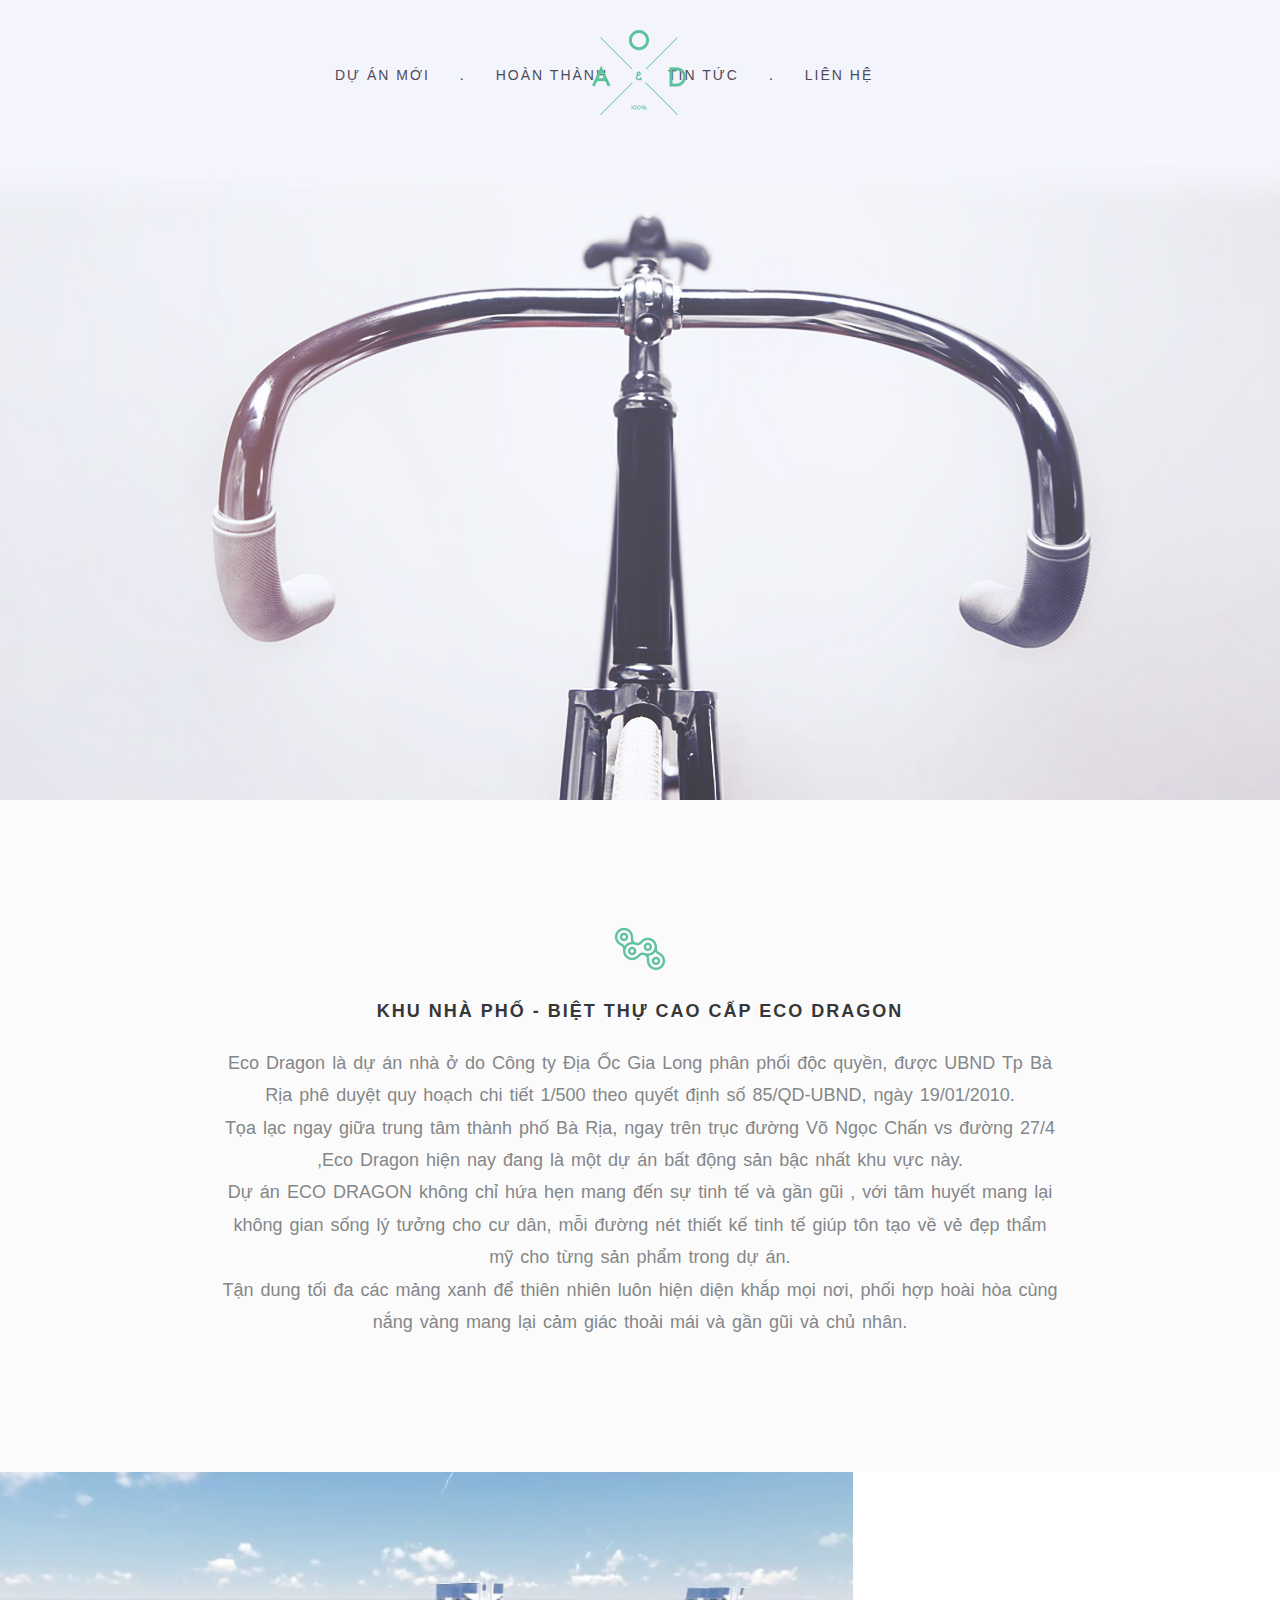
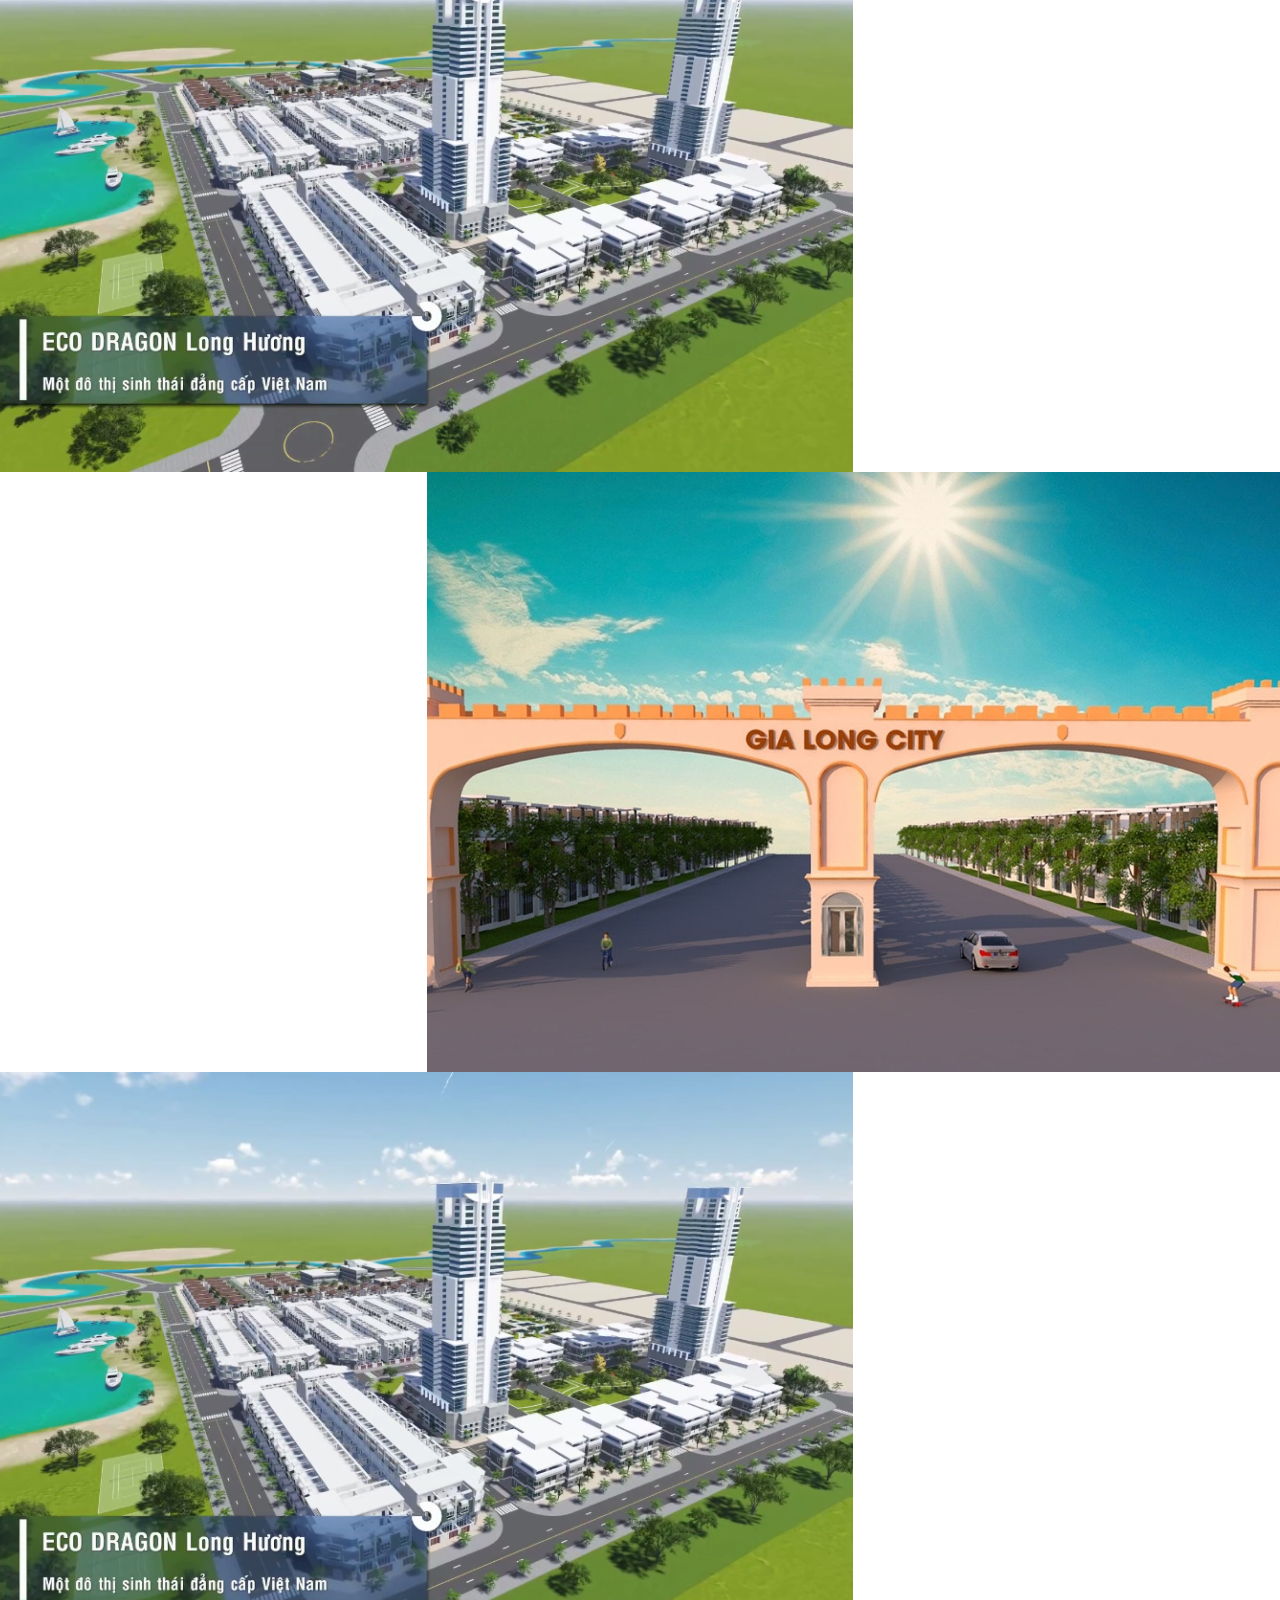
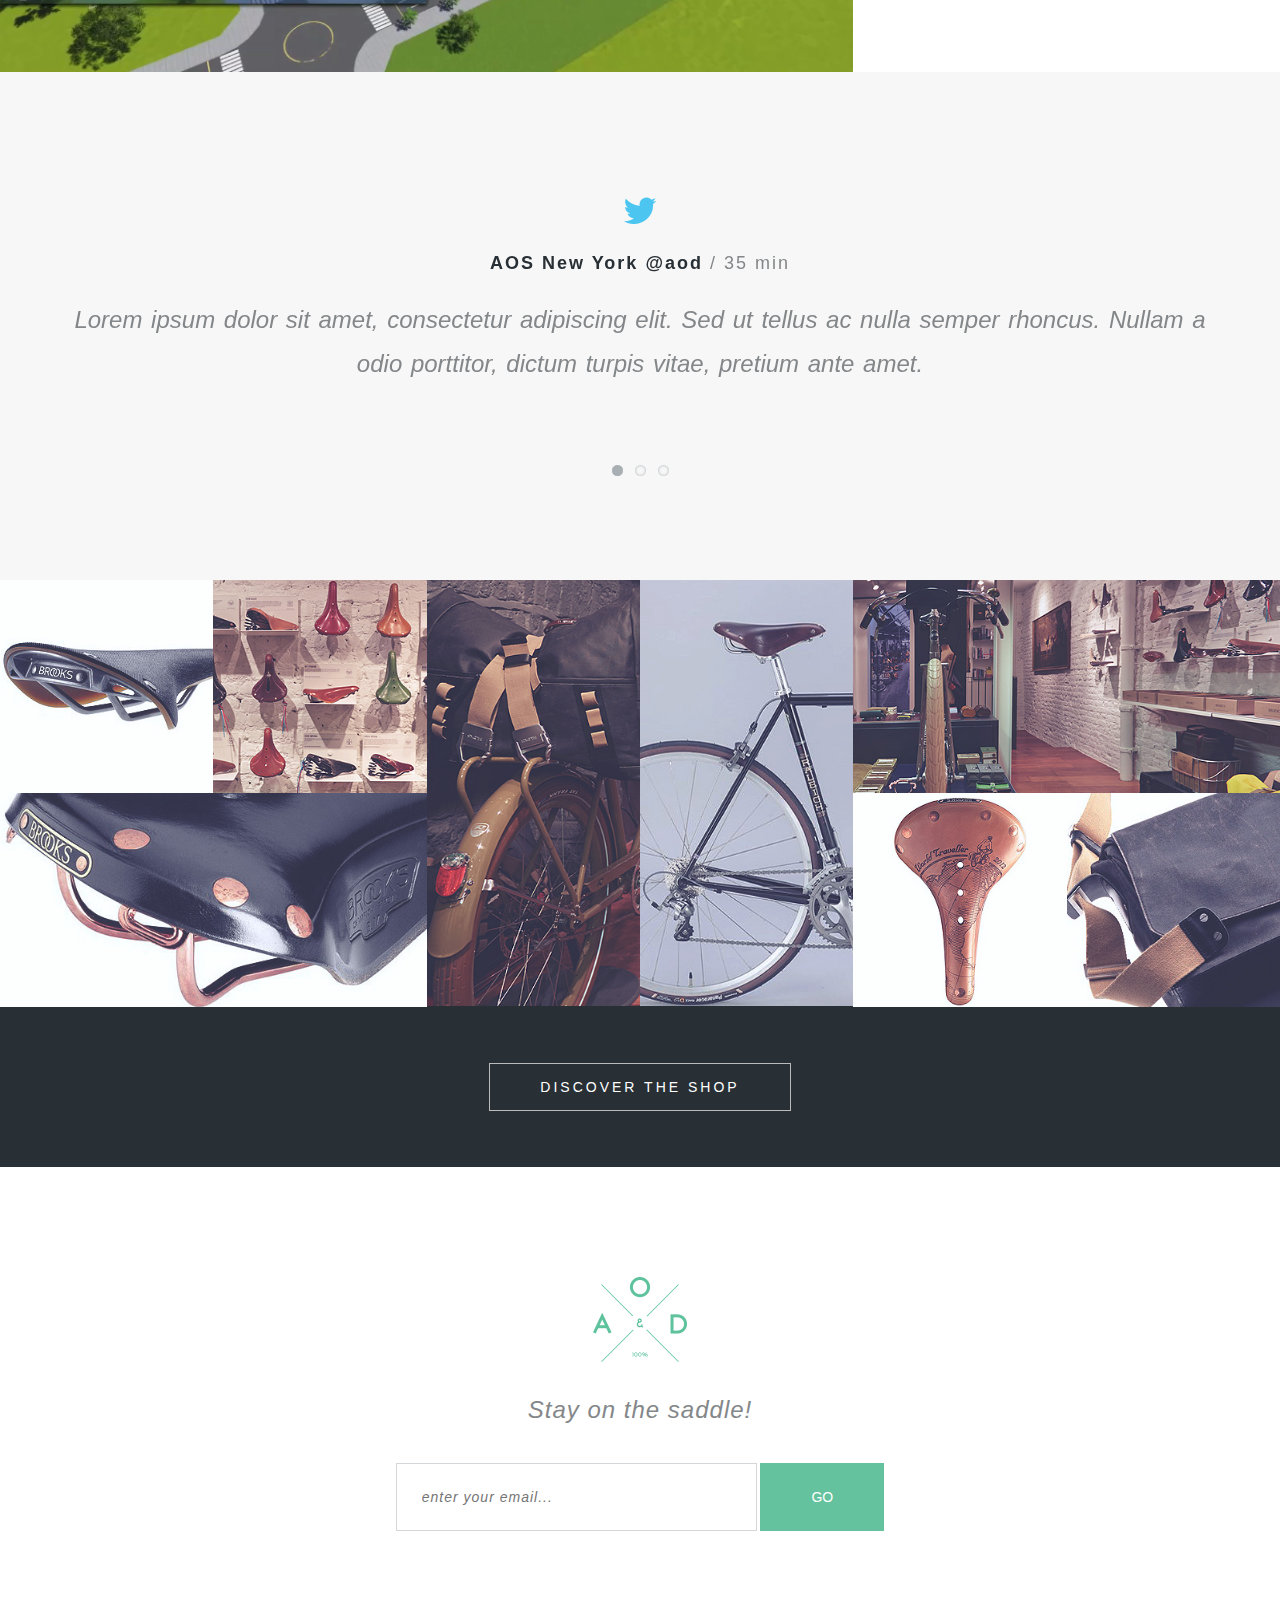
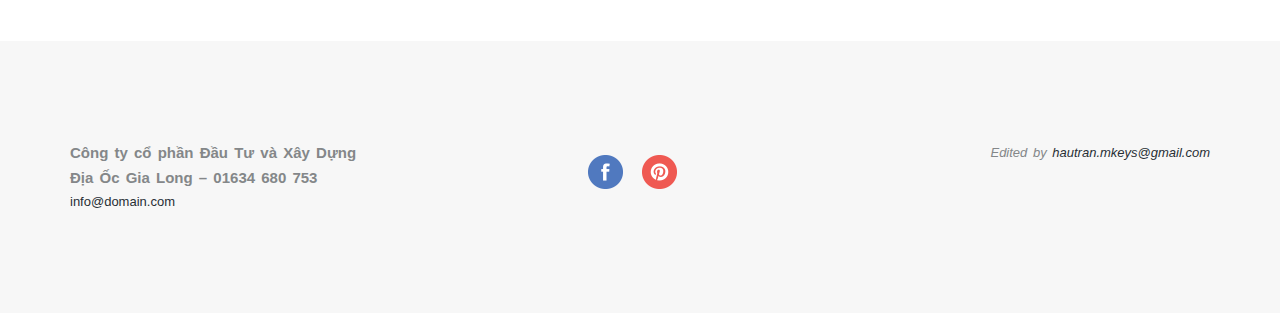
==== datnendep/index.html @ 5b23aa03 "setup proj" ====
<!DOCTYPE html>
<html lang="en">
	<head>
		<meta charset="utf-8">
		<meta http-equiv="X-UA-Compatible" content="IE=edge">
		<meta name="viewport" content="width=device-width, initial-scale=1">
		<title>Yebo HTML5 CSS3 Template</title>
		<!-- Bootstrap -->
		<link href="css/bootstrap.min.css" rel="stylesheet">
		<link href="css/styles.css?v=1.2" rel="stylesheet">
		<link href="css/queries.css?v=1.2" rel="stylesheet">
		<link rel="stylesheet" href="css/flexslider.css?v=1.2" type="text/css">
		<link rel="stylesheet" href="css/animate.css" type="text/css">
		<link href="http://netdna.bootstrapcdn.com/font-awesome/4.0.3/css/font-awesome.css" rel="stylesheet">
		<!-- HTML5 Shim and Respond.js IE8 support of HTML5 elements and media queries -->
		<!-- WARNING: Respond.js doesn't work if you view the page via file:// -->
		<!--[if lt IE 9]>
		<script src="https://oss.maxcdn.com/libs/html5shiv/3.7.0/html5shiv.js"></script>
		<script src="https://oss.maxcdn.com/libs/respond.js/1.4.2/respond.min.js"></script>
		<![endif]-->
	</head>
	<body>
		<header>
			<div class="container">
				<div class="row">
					<div class="responsive-logo"></div>
					<div class="pullcontainer">
						<a href="#" id="pull"><i class="fa fa-bars fa-2x"></i></a>
					</div>
				</div>
				<div class="row">
					<div class="col-md-8 col-md-offset-2">
						<nav>
							<div class="logo-holder"></div>
							<ul class="clearfix">
								<li><a href="#about">Dự án mới</a></li>
								<li class="dot">.</li>
								<li><a href="#work">Hoàn thành</a></li>
								<li><a href="#city">Tin tức</a></li>
								<li class="dot">.</li>
								<li><a href="#contact">Liên hệ</a></li>
							</ul>
						</nav>
					</div>
				</div>
			</div>
			<div class="hero"></div>
		</header>
		<div class="container-fluid intro" id="about">
			<div class="row">
				<div class="col-md-8 col-md-offset-2">
					<h1 class="chain">Khu Nhà phố - Biệt thự cao cấp Eco Dragon</h1>
					<p class="text-intro">Eco Dragon là dự án nhà ở do Công ty Địa Ốc Gia Long phân phối độc quyền, được UBND Tp Bà Rịa phê duyệt quy hoạch chi tiết 1/500 theo quyết định số 85/QD-UBND, ngày 19/01/2010. <br> Tọa lạc ngay giữa trung tâm thành phố Bà Rịa, ngay trên trục đường Võ Ngọc Chấn vs đường 27/4 ,Eco Dragon hiện nay đang là một dự án  bất động sản bậc nhất khu vực này. <br> Dự án ECO DRAGON không chỉ hứa hẹn mang đến sự tinh tế và gần gũi , với tâm huyết mang lại không gian sống lý tưởng cho cư dân, mỗi đường nét thiết kế tinh tế giúp tôn tạo về vẻ đẹp thẩm mỹ cho từng sản phẩm trong dự án. <br> Tận dung tối đa các mảng xanh để thiên nhiên luôn hiện diện khắp mọi nơi, phối hợp hoài hòa cùng nắng vàng mang lại cảm giác thoải mái và gần gũi và chủ nhân.</p>
				</div>
			</div>
		</div>
		<div class="container-fluid">
			<div class="row">
				<div class="col-md-8 section-1 nopadding" id="work">
					<div class="logo-1 wp1"></div>
				</div>
				<div class="col-md-4 section-text nopadding">
					<div class="wp4">
						<h2 class="frame">Eco Dragon - Long Hương</h2>
						<p>Eco Dragon – khu đô thị sinh thái đẳng cấp, một tổng thể công trình kiến trúc hiện đại với diện tích 10,2 ha được quy hoạch đồng bộ, gồm :</p>
						<p>- 02 cao ốc 18 đến 24 tầng</p>
						<p>- 04 bloc chung cư 5 tầng</p>
						<p>- 204 căn nhà phố liên kề , 78 căn biệt thự sân vườn.</p>
						<div class="thin-sep"></div>
					</div>
					<!--<div class="small-featured-img seat-red">-->
						<!--<div class="arrow"></div>-->
					<!--</div>-->
				</div>
			</div>
			<div class="row">
				<div class="col-md-4 section-text nopadding">
					<div class="wp5">
						<h2 class="mech">DỰ ÁN GIA LONG CITY - LONG AN</h2>
						<p>Công ty Địa Ốc Gia Long Corp làm chủ đầu tư , quy hoạch xây dựng theo tiêu chuẩn của Nhật Bản sẽ mang đến những trải nghiệm tuyệt vời về một khu đô thị TM DV – Sinh thái – Nghỉ dưỡng tiêu chuẩn 5 Sao.</p>
							<p>-Chủ đầu tư: Địa Ốc Gia Long</p>
							<p>-Quy mô: 42 ha gồm 3000 nền liền kế phố & đất nền xây tự do</p>
							<p>-Dân số: Dự kiến 15.000 – 20.000 dân</p>
							<p>-Diện tích nền: 4x15m, 4x17m, 5x17m, 5x20m,..</p>
						<div class="thin-sep"></div>
					</div>
					<!--<div class="small-featured-img seat-black">-->
						<!--<div class="arrow"></div>-->
					<!--</div>-->
				</div>
				<div class="col-md-8 section-2 nopadding">
					<div class="logo-2 wp2"></div>
				</div>
			</div>
		</div>
		<div class="container-fluid">
			<div class="row">
				<div class="col-md-8 section-1 nopadding" id="city">
					<div class="logo-1 wp1"></div>
				</div>
				<div class="col-md-4 section-text nopadding">
					<div class="wp4">
						<h2 class="frame">Eco Dragon - Long Hương</h2>
						<p>Eco Dragon – khu đô thị sinh thái đẳng cấp, một tổng thể công trình kiến trúc hiện đại với diện tích 10,2 ha được quy hoạch đồng bộ, gồm :</p>
						<p>- 02 cao ốc 18 đến 24 tầng</p>
						<p>- 04 bloc chung cư 5 tầng</p>
						<p>- 204 căn nhà phố liên kề , 78 căn biệt thự sân vườn.</p>
						<div class="thin-sep"></div>
					</div>
					<!--<div class="small-featured-img seat-red">-->
					<!--<div class="arrow"></div>-->
					<!--</div>-->
				</div>
			</div>
		</div>
		<!--<div class="container-fluid">-->
			<!--<div class="row">-->
				<!--<div class="col-md-4 section-3">-->
					<!--<div class="logo-3 wp3"></div>-->
				<!--</div>-->
				<!--<div class="col-md-4 section-text nopadding">-->
					<!--<div class="wp6">-->
						<!--<h2 class="front-frame">Retrò Bike - M. Hulot</h2>-->
						<!--<p>Lorem Ipsum is simply dummy text of the printing and typesetting industry. Lorem Ipsum has been the industry's standard dummy text ever since the 1500s, when an unknown printer took a galley of type and scrambled it to make a type specimen book. It has survived.</p>-->
						<!--<div class="thin-sep"></div>-->
					<!--</div>-->
					<!--<div class="small-featured-img frame-red">-->
						<!--<div class="arrow"></div>-->
					<!--</div>-->
				<!--</div>-->
				<!--<div class="col-md-4 section-4"></div>-->
			<!--</div>-->
		<!--</div>-->
		<section class="flex-container">
			<div class="container">
				<div class="row">
					<div class="col-md-12">
						<div class="flexslider">
							<ul class="slides">
								<li>
									<div class="flex-twitter-icon"></div>
									<h2 class="twitter-post-username">
									<a href="#">AOS New York @aod</a> <span>/ 35 min</span>
									</h2>
									<p class="twitter-post">Lorem ipsum dolor sit amet, consectetur adipiscing elit. Sed ut tellus ac nulla semper rhoncus. Nullam a odio porttitor, dictum turpis vitae, pretium ante amet.</p>
								</li>
								<li>
									<div class="flex-twitter-icon"></div>
									<h2 class="twitter-post-username">
									<a href="#">AOS New York @aod</a> <span>/ 35 min</span>
									</h2>
									<p class="twitter-post">Lorem ipsum dolor sit amet, consectetur adipiscing elit. Sed ut tellus ac nulla semper rhoncus. </p>
								</li>
								<li>
									<div class="flex-twitter-icon"></div>
									<h2 class="twitter-post-username">
									<a href="#">AOS New York @aod</a> <span>/ 35 min</span>
									</h2>
									<p class="twitter-post">Lorem ipsum dolor sit amet, consectetur adipiscing elit. Sed ut tellus ac nulla semper rhoncus. Nullam a odio porttitor.</p>
								</li>
							</ul>
						</div>
					</div>
				</div>
			</div>
		</section>
		<div class="container-fluid" id="shop">
			<div class="row">
				<div id="effect" class="effects clearfix">
					<div class="col-md-4 left nopadding">
						<div class="left-box-1">
							<div class="img">
								<img src="img/l1.jpg" alt="Leather Seats">
								<div class="overlay">
									<a href="http://google.com/" class="expand">leather seats</a>
									<a class="close-overlay hidden">x</a>
								</div>
							</div>
						</div>
						<div class="left-box-2 box">
							<div class="img">
								<img src="img/l2.jpg" alt="Custom Seats">
								<div class="overlay">
									<a href="#" class="expand">custom seats</a>
									<a class="close-overlay hidden">x</a>
								</div>
							</div>
						</div>
						<div class="clearfix"></div>
						<div class="left-box-btm box">
							<div class="img">
								<img src="img/l3.jpg" alt="Limited Edition">
								<div class="overlay">
									<a href="#" class="expand">limited edition</a>
									<a class="close-overlay hidden">x</a>
								</div>
							</div>
						</div>
					</div>
					<div class="col-md-4 mid nopadding">
						<div class="mid-box-1 box">
							<div class="img">
								<img src="img/l4.jpg" alt="Shop Bags">
								<div class="overlay">
									<a href="#" class="expand">shop bags</a>
									<a class="close-overlay hidden">x</a>
								</div>
							</div>
						</div>
						<div class="mid-box-2 box">
							<div class="img">
								<img src="img/l5.jpg" alt="Shop Bikes">
								<div class="overlay">
									<a href="#" class="expand">shop bikes</a>
									<a class="close-overlay hidden">x</a>
								</div>
							</div>
						</div>
						<div class="clearfix"></div>
					</div>
					<div class="col-md-4 right nopadding">
						<div class="right-box-1 box">
							<div class="img">
								<img src="img/l6.jpg" alt="Shop Now">
								<div class="overlay">
									<a href="#" class="expand">shop now</a>
									<a class="close-overlay hidden">x</a>
								</div>
							</div>
						</div>
						<div class="right-box-2 box">
							<div class="img">
								<img src="img/l7.jpg" alt="Shop Seats">
								<div class="overlay">
									<a href="#" class="expand">shop seats</a>
									<a class="close-overlay hidden">x</a>
								</div>
							</div>
						</div>
						<div class="right-box-3 box">
							<div class="img">
								<img src="img/l8.jpg" alt="Shop Accessories">
								<div class="overlay">
									<a href="#" class="expand">shop accessories</a>
									<a class="close-overlay hidden">x</a>
								</div>
							</div>
						</div>
					</div>
				</div>
			</div>
		</div>
		<section class="discover">
			<div class="container-fluid">
				<div class="row">
					<div class="col-md-4 col-md-offset-4">
						<a href="#" class="shop-btn">Discover The Shop</a>
					</div>
				</div>
			</div>
		</section>
		<section class="sign_up">
			<div class="container">
				<div class="row">
					<div class="col-md-6 col-md-offset-3 sign-up">
						<h2 class="logo-header">Stay on the saddle!</h2>
						<form name="signup-form">
							<input class="signup-input" type="email" name="email_address" value="" placeholder="enter your email..." title="Please enter a valid email address." required>
							<button type="submit" class="submit-btn">GO</button>
						</form>
					</div>
				</div>
			</div>
		</section>
		<footer id="contact">
			<div class="container">
				<div class="row">
					<div class="col-md-4 footer-leftcol">
						<p><span class="bold-16p">Công ty cổ phần Đầu Tư và Xây Dựng<br> Địa Ốc Gia Long – 01634 680 753</span>
							<!--93 Cách Mạng Tháng Tám, Phường Long Hương, tỉnh BR-VT.<br>-->
						<br><a href="#">info@domain.com</a>
						</p>
					</div>
					<div class="col-md-4 footer-midcol">
						<ul>
							<!--<li><a href="#" class="twitter-icon">Twitter</a></li>-->
							<li><a href="#" class="facebook-icon">Facebook</a></li>
							<li><a href="#" class="pintrest-icon">Skype</a></li>
							<!--<li><a href="#" class="pintrest-icon">Pintrest</a></li>-->
						</ul>
						<div class="clearfix"></div>
					</div>
					<div class="col-md-4 footer-rightcol">
						<!--<p>Designed by <a href="#"><img src="img/yebo-icon.png" alt="Yebo Logo"></a></p>-->
						<p class="nopadding">Edited by <a href="mailto:hautran.mkeys@gmail.com?Subject=Hello">hautran.mkeys@gmail.com</a></p>
					</div>
				</div>
			</div>
		</footer>
		<!-- jQuery (necessary for Bootstrap's JavaScript plugins)-->
		<script src="https://ajax.googleapis.com/ajax/libs/jquery/1.11.0/jquery.min.js"></script>
		<!-- Include all compiled plugins (below), or include individual files as needed -->
		<script src="js/bootstrap.min.js"></script>
		<script src="js/jquery.flexslider.js"></script>
		<script src="js/scripts.js"></script>
		<script src="js/modernizr.js"></script>
		<script src="js/waypoints.min.js"></script>
	</body>
</html>
---- datnendep/css/styles.css ----
/* ! normalize.css v1.0.0 | MIT License | git.io/normalize */
 
/* ==========================================================================
HTML5 display definitions
========================================================================== */
 
/* * Corrects `block` display not defined in IE 6/7/8/9 and Firefox 3. */
 
article, aside, details, figcaption, figure, footer, header, hgroup, nav, section, summary { display: block; }
/* * Corrects `inline-block` display not defined in IE 6/7/8/9 and Firefox 3. */
audio, canvas, video { display: inline-block; *display: inline; *zoom: 1; }
/* * Prevents modern browsers from displaying `audio` without controls.
* Remove excess height in iOS 5 devices. */
audio:not([controls]) { display: none; height: 0; }
/* * Addresses styling for `hidden` attribute not present in IE 7/8/9, Firefox 3, * and Safari 4.
* Known issue:no IE 6 support. */
[hidden] { display: none; }
/* ==========================================================================
Base
========================================================================== */
/* * 1. Corrects text resizing oddly in IE 6/7 when body `font-size` is set using
*    `em` units.
* 2. Prevents iOS text size adjust after orientation change, without disabling
*    user zoom. */
 
html { font-size: 100%; /* 1 */
	-webkit-text-size-adjust: 100%; /* 2 */
-ms-text-size-adjust: 100%; /* 2 */ }
/* * Addresses `font-family` inconsistency between `textarea` and other form
* elements. */
html, button, input, select, textarea { font-family: sans-serif; }
/* * Addresses margins handled incorrectly in IE 6/7. */
body { margin: 0; font-family: 'Lato', sans-serif; overflow-x: hidden; }
html, body { width: auto !important; overflow-x: hidden !important; }
/* ==========================================================================
Links
========================================================================== */
/* * Addresses `outline` inconsistency between Chrome and other browsers. */
 
a:focus { outline: thin dotted; }
/* * Improves readability when focused and also mouse hovered in all browsers. */
a:active, a:hover { outline: 0; }
/* ==========================================================================
Typography
========================================================================== */
/* * Addresses font sizes and margins set differently in IE 6/7.
* Addresses font sizes within `section` and `article` in Firefox 4+, Safari 5, * and Chrome. */
 
h1 { font-size: 2em; margin: 0.67em 0; }
h2 { font-size: 1.5em; margin: 0.83em 0; }
h3 { font-size: 1.17em; margin: 1em 0; }
h4 { font-size: 1em; margin: 1.33em 0; }
h5 { font-size: 0.83em; margin: 1.67em 0; }
h6 { font-size: 0.75em; margin: 2.33em 0; }
/* * Addresses styling not present in IE 7/8/9, Safari 5, and Chrome. */
abbr[title] { border-bottom: 1px dotted; }
/* * Addresses style set to `bolder` in Firefox 3+, Safari 4/5, and Chrome. */
b, strong { font-weight: bold; }
blockquote { margin: 1em 40px; }
/* * Addresses styling not present in Safari 5 and Chrome. */
dfn { font-style: italic; }
/* * Addresses styling not present in IE 6/7/8/9. */
mark { background: #ff0; color: #000; }
/* * Addresses margins set differently in IE 6/7. */
p, pre { margin: 1em 0; }
/* * Corrects font family set oddly in IE 6, Safari 4/5, and Chrome. */
code, kbd, pre, samp { font-family: monospace, serif; _font-family: 'courier new', monospace; font-size: 1em; }
/* * Improves readability of pre-formatted text in all browsers. */
pre { white-space: pre; white-space: pre-wrap; word-wrap: break-word; }
/* * Addresses CSS quotes not supported in IE 6/7. */
q { quotes: none; }
/* * Addresses `quotes` property not supported in Safari 4. */
q:before, q:after { content: ''; content: none; }
small { font-size: 75%; }
/* * Prevents `sub` and `sup` affecting `line-height` in all browsers. */
sub, sup { font-size: 75%; line-height: 0; position: relative; vertical-align: baseline; }
sup { top: -0.5em; }
sub { bottom: -0.25em; }
/* ==========================================================================
Lists
========================================================================== */
/* * Addresses margins set differently in IE 6/7. */
 
dl, menu, ol, ul { margin: 1em 0; }
dd { margin: 0 0 0 40px; }
/* * Addresses paddings set differently in IE 6/7. */
menu, ol, ul { padding: 0 0 0 40px; }
/* * Corrects list images handled incorrectly in IE 7. */
nav ul, nav ol { list-style: none; list-style-image: none; }
/* ==========================================================================
Embedded content
========================================================================== */
/* * 1. Removes border when inside `a` element in IE 6/7/8/9 and Firefox 3.
* 2. Improves image quality when scaled in IE 7. */
 
img { border: 0; /* 1 */
-ms-interpolation-mode: bicubic; /* 2 */ }
/* * Corrects overflow displayed oddly in IE 9. */
svg:not(:root) { overflow: hidden; }
/* ==========================================================================
Figures
========================================================================== */
/* * Addresses margin not present in IE 6/7/8/9, Safari 5, and Opera 11. */
 
figure { margin: 0; }
/* ==========================================================================
Forms
========================================================================== */
/* * Corrects margin displayed oddly in IE 6/7. */
 
form { margin: 0; }
/* * Define consistent border, margin, and padding. */
fieldset { border: 1px solid #c0c0c0; margin: 0 2px; padding: 0.35em 0.625em 0.75em; }
/* * 1. Corrects color not being inherited in IE 6/7/8/9.
* 2. Corrects text not wrapping in Firefox 3.
* 3. Corrects alignment displayed oddly in IE 6/7. */
legend { border: 0; /* 1 */
	padding: 0; white-space: normal; /* 2 */
*margin-left: -7px; /* 3 */ }
/* * 1. Corrects font size not being inherited in all browsers.
* 2. Addresses margins set differently in IE 6/7, Firefox 3+, Safari 5, *    and Chrome.
* 3. Improves appearance and consistency in all browsers. */
button, input, select, textarea { font-size: 100%; /* 1 */
	margin: 0; /* 2 */
	vertical-align: baseline; /* 3 */
*vertical-align: middle; /* 3 */ }
/* * Addresses Firefox 3+ setting `line-height` on `input` using ` !important` in
* the UA stylesheet. */
button, input { line-height: normal; }
/* * 1. Avoid the WebKit bug in Android 4.0.* where (2) destroys native `audio`
*    and `video` controls.
* 2. Corrects inability to style clickable `input` types in iOS.
* 3. Improves usability and consistency of cursor style between image-type
*    `input` and others.
* 4. Removes inner spacing in IE 7 without affecting normal text inputs.
*    Known issue:inner spacing remains in IE 6. */
button, html input[type="button"], /* 1 */
input[type="reset"], input[type="submit"] { -webkit-appearance: button; /* 2 */
	cursor: pointer; /* 3 */
*overflow: visible; /* 4 */ }
/* * Re-set default cursor for disabled elements. */
button[disabled], input[disabled] { cursor: default; }
/* * 1. Addresses box sizing set to content-box in IE 8/9.
* 2. Removes excess padding in IE 8/9.
* 3. Removes excess padding in IE 7.
*    Known issue:excess padding remains in IE 6. */
input[type="checkbox"], input[type="radio"] { box-sizing: border-box; /* 1 */
	padding: 0; /* 2 */
	*height: 13px; /* 3 */
*width: 13px; /* 3 */ }
/* * 1. Addresses `appearance` set to `searchfield` in Safari 5 and Chrome.
* 2. Addresses `box-sizing` set to `border-box` in Safari 5 and Chrome
*    (include `-moz` to future-proof). */
input[type="search"] { -webkit-appearance: textfield; /* 1 */
	-moz-box-sizing: content-box; -webkit-box-sizing: content-box; /* 2 */
box-sizing: content-box; }
/* * Removes inner padding and search cancel button in Safari 5 and Chrome
* on OS X. */
input[type="search"]::-webkit-search-cancel-button, input[type="search"]::-webkit-search-decoration { -webkit-appearance: none; }
/* * Removes inner padding and border in Firefox 3+. */
button::-moz-focus-inner, input::-moz-focus-inner { border: 0; padding: 0; }
/* * 1. Removes default vertical scrollbar in IE 6/7/8/9.
* 2. Improves readability and alignment in all browsers. */
textarea { overflow: auto; /* 1 */
vertical-align: top; /* 2 */ }
/* ==========================================================================
Tables
========================================================================== */
/* * Remove most spacing between table cells. */
 
table { border-collapse: collapse; border-spacing: 0; }
/* * Remove most spacing between table cells. */
/* ==========================================================================
Headings
========================================================================== */
h1.chain { text-align: center; text-transform: uppercase; color: #353738; letter-spacing: 2px; font-size: 18px; font-weight: 600; background: url(../img/cog-icon.png) no-repeat top center; padding-top: 75px; }
h2.frame { text-align: center; text-transform: uppercase; color: #353738; letter-spacing: 2px; font-size: 18px; font-weight: 600; background: url(../img/frame-icon.png) no-repeat top center; padding-top: 65px; margin-top: 70px; }
h2.mech { text-align: center; text-transform: uppercase; color: #353738; letter-spacing: 2px; font-size: 18px; font-weight: 600; background: url(../img/mech-icon.png) no-repeat top center; padding-top: 65px; margin-top: 70px; }
h2.front-frame { text-align: center; text-transform: uppercase; color: #353738; letter-spacing: 2px; font-size: 18px; font-weight: 600; background: url(../img/front-icon.png) no-repeat top center; padding-top: 65px; margin-top: 70px; }
h2.twitter-post-username { color: #353738; letter-spacing: 2px; font-size: 18px; font-weight: 600; margin-top: 30px; }
h2.twitter-post-username span { color: #848789; font-weight: 300; }
h2.logo-header { text-align: center; color: #848789; letter-spacing: 1px; font-size: 24px; font-weight: 300; background: url(../img/main-logo.png) no-repeat top center; padding-top: 120px; margin: 70px 0 40px 0; font-style: italic; }
/* ==========================================================================
User Styles
========================================================================== */
@import url(http://fonts.googleapis.com/css?family=Lato:300,400,700);
/* ==========================================================================
User Styles
========================================================================== */
.clearfix:before, .clearfix:after { content: " "; display: table; }
.clearfix:after { clear: both; }
.clearfix { *zoom: 1; }
.pullcontainer a#pull { display: none; }
a { color: #282f35; -webkit-transition: all .25s ease; -moz-transition: all .25s ease; -ms-transition: all .25s ease; -o-transition: all .25s ease; transition: all .25s ease; }
a:hover { color: #64c29e; text-decoration: none; }
p { text-align: center; font-size: 14px; color: #848789; font-weight: 300; word-spacing: 2px; line-height: 1.8em; margin-top: 25px; }
p.text-intro { font-size: 18px; }
.hero { background: url(../img/hero-bg.jpg) no-repeat top center #f4f5fc; -webkit-background-size: cover; -moz-background-size: cover; -o-background-size: cover; background-size: cover; height: 685px; }
nav { height: 85px; margin-top: 30px; position: relative; }
.logo-holder { background: url(../img/main-logo.png) no-repeat center center; width: 94px; height: 85px; position: absolute; top: 0; left: 327px; }
.responsive-logo { display: hidden; }
header { background-color: #f4f5fc; }
header ul { padding-top: 35px; }
header ul li { list-style: none; float: left; text-transform: uppercase; letter-spacing: 2px; }
header ul li a { display: block; margin: 0 30px; color: #4d4959; }
.r_spacer { margin-right: 180px; }
.intro { padding: 115px 0; background-color: #fbfbfb; }
.section-1 { background: url(../img/eco1.png) no-repeat center center; -webkit-background-size: cover; -moz-background-size: cover; -o-background-size: cover; background-size: cover; height: 600px; position: relative; }
.section-2 { background: url(../img/du-an-gia-long-city-06.jpg) no-repeat center center; -webkit-background-size: cover; -moz-background-size: cover; -o-background-size: cover; background-size: cover; height: 600px; position: relative; }
.section-3 { background: url(../img/red-frame.jpg) no-repeat center center; -webkit-background-size: cover; -moz-background-size: cover; -o-background-size: cover; background-size: cover; height: 600px; position: relative; }
.section-4 { background: url(../img/red-bike.jpg) no-repeat center center; -webkit-background-size: cover; -moz-background-size: cover; -o-background-size: cover; background-size: cover; height: 600px; }
.section-text { position: relative; height: 600px; }
.nopadding { padding: 0 !important; margin: 0 !important; }
.thin-sep { height: 1px; background-color: #d7d7d7; width: 50px; margin: 8% auto 0 auto; }
.small-featured-img { height: 200px; width: 100%; position: absolute; bottom: 0; }
.seat-red { background: url(../img/seat-red.jpg) no-repeat center center; -webkit-background-size: cover; -moz-background-size: cover; -o-background-size: cover; background-size: cover; }
.seat-black { background: url(../img/seat-black.jpg) no-repeat center center; -webkit-background-size: cover; -moz-background-size: cover; -o-background-size: cover; background-size: cover; }
.frame-red { background: url(../img/chrome-wheels.jpg) no-repeat center center; -webkit-background-size: cover; -moz-background-size: cover; -o-background-size: cover; background-size: cover; }
.section-text p { padding: 0 60px; text-align: justify; }
.arrow { background: url(../img/arrow.png) no-repeat center center; width: 21px; height: 10px; margin: -1px auto 0 auto; }
.logo-1 { width: 113px; height: 118px; background: url(../img/bicycle-logo.png); position: absolute; left: 50%; top: 50%; margin-left: -56px; margin-top: -59px; }
.logo-2 { width: 177px; height: 152px; background: url(../img/vintage-logo.png); position: absolute; left: 50%; top: 50%; margin-top: -70px; margin-left: -90px; }
.logo-3 { width: 208px; height: 67px; background: url(../img/bicycles-sml-logo.png); position: absolute; left: 50%; top: 50%; margin-left: -110px; margin-top: -10px; }
.flex-container { background-color: #f7f7f7; padding: 125px 0 35px; text-align: center; }
.flex-twitter-icon { width: 32px; height: 27px; background: url(../img/twitter-bird.png) no-repeat center center; margin: 0 auto; }
p.twitter-post { color: #848789; font-size: 24px; font-style: italic; font-weight: 300; margin-bottom: 100px; }
.left-box-1 { width: 50%; float: left; }
.left-box-2 { width: 50%; float: right; }
.left-box-btm { width: 100%; }
.left-box-1 img, .left-box-2 img, .left-box-btm img { width: 100%; }
.mid-box-1 { width: 50%; float: left; }
.mid-box-2 { width: 50%; float: right; }
.mid-box-1 img { width: 100%; height: 100%; }
.mid-box-2 img { width: 100%; height: 100%; }
.right-box-1 { width: 100%; }
.right-box-2 { width: 50%; float: left; }
.right-box-3 { width: 50%; float: right; }
.right-box-3 img, .right-box-2 img, .right-box-1 img { width: 100%; }
.effects { background-color: #282f35; }
.effects .img { position: relative; }
.effects .img img { display: block; margin: 0; padding: 0; max-width: 100%; height: auto; }
.overlay { z-index: 10 }
a.close-overlay { display: block; position: absolute; top: 0; right: 0; z-index: 20; width: 45px; height: 45px; font-size: 20px; font-weight: 700; color: #fff; line-height: 45px; text-align: center; background-color: #000; cursor: pointer; }
a.close-overlay.hidden { display: none }
#effect .overlay { position: absolute; display: block; top: 0; bottom: 0; left: 0; right: 0; background: rgba(100, 194, 158, 0.8); opacity: 0; -webkit-transition: all 0.5s; -moz-transition: all 0.5s; -ms-transition: all 0.5s; -o-transition: all 0.5s; transition: all 0.5s; }
#effect .overlay a.expand { position: absolute; left: 0; right: 0; top: 0; content: ""; margin: 0 auto; border-radius: 30px; text-align: center; color: #fff; line-height: 50px; font-weight: 600; font-size: 14px; opacity: 0; text-transform: uppercase; letter-spacing: 3px; background: url(../img/white-bike-icon.png) no-repeat top center; padding-top: 25px; -webkit-transition: all 0.5s; -moz-transition: all 0.5s; -ms-transition: all 0.5s; -o-transition: all 0.5s; transition: all 0.5s; display: block; }
#effect .img { overflow: hidden }
#effect .img.hover .overlay { opacity: 1 }
#effect .img.hover .overlay a.expand { top: 50%; margin-top: -30px; opacity: 1; }
.discover { background-color: #282f35; padding: 70px 0; text-align: center; }
.shop-btn { border: solid 1px #bbb; padding: 15px 50px; color: #fff; text-transform: uppercase; letter-spacing: 3px; font-weight: 400; }
.shop-btn:hover, .shop-btn:focus { border: solid 1px #64c29e; }
.sign-up { text-align: center; }
.signup-input { border: solid 1px #d3d7d9; padding: 25px; width: 65%; color: #929292; font-style: italic; letter-spacing: 1px; }
.submit-btn { background-color: #64c29e; color: #fff; border: solid 1px #64c29e; font-weight: 300; padding: 25px 50px; }
section.sign_up { padding: 40px 0 110px 0; }
footer { background-color: #f7f7f7; padding: 100px 0; }
footer p { font-size: 13px; margin: 0; }
.footer-leftcol p { text-align: left; }
.footer-rightcol p { text-align: right; font-style: italic; margin-top: 20px; }
.bold-16p { font-size: 15px; font-weight: 600; }
.footer-midcol { margin-left: auto; margin-right: auto; }
.footer-midcol ul { text-align: center; padding: 0; }
.footer-midcol li { list-style: none; display: inline-block; margin-right: 15px; }
.footer-midcol li a { opacity: 1; }
.footer-midcol li a:hover { opacity: 0.5; }
.twitter-icon { background: url(../img/twitter-icon.png); height: 34px; width: 35px; display: block; text-indent: -9999px; }
.facebook-icon { background: url(../img/facebook-icon.png); height: 34px; width: 35px; display: block; text-indent: -9999px; }
.pintrest-icon { background: url(../img/pintrest-icon.png); height: 34px; width: 35px; display: block; text-indent: -9999px; }
.wp1, .wp2, .wp3, .wp4, .wp5, .wp6 { visibility: hidden; }
.bounceInLeft, .bounceInRight, .fadeInUp { visibility: visible; }
---- datnendep/css/queries.css ----
/* ==========================================================================
CSS Queries
========================================================================== */

@media screen and (max-width:640px) {
    .shop-btn { padding: 15px 25px; font-size: 10px; }
}
@media screen and (max-width:1200px) {
    p{font-size: 14px; }
    .thin-sep { display: none; }
    .arrow { display: none; }
    nav { height: auto; width: 100%; background: none; margin: 70px 0 0 0; }
    .nav-wrapper { background-color: #fff; }
    nav ul { width: 100%; display: block; height: auto; padding: 0; }
    nav li { width: 100%; float: left; position: relative; text-align: center; }
    nav ul li a { width: 100%; float: left; position: relative; padding: 25px 0; text-align: center; border-bottom: 1px dotted rgba(255, 255, 255, 0.2); margin: 0px; }
    nav ul li a.last { border-bottom: none; }
    nav ul li.dot { display: none; }
    .responsive-logo { background: url(../img/main-logo.png) no-repeat center center; width: 94px; height: 85px; position: absolute; top: 30px; left: 10%; }
    .logo-1 { position: absolute; left: 50%; top: 50%; }
    .logo-holder { display: none; }
    .logo-2 { position: absolute; left: 50%; top: 50%; }
    .logo-3 { position: absolute; left: 50%; top: 50%; }
    .footer-leftcol p, .footer-rightcol p { text-align: center; }
    .footer-midcol ul { margin-top: 40px; }
    .submit-btn { margin-top: 10px; }
}
@media only screen and (max-width:1200px) {
    nav { border-bottom: 0; }
    nav ul { display: none; height: auto; }
    .pullcontainer { width: 100%; text-align: right; padding: 20px 20px 0 0; }
    .pullcontainer a#pull { display: block; width: 100%; color: #242a2c; }
}
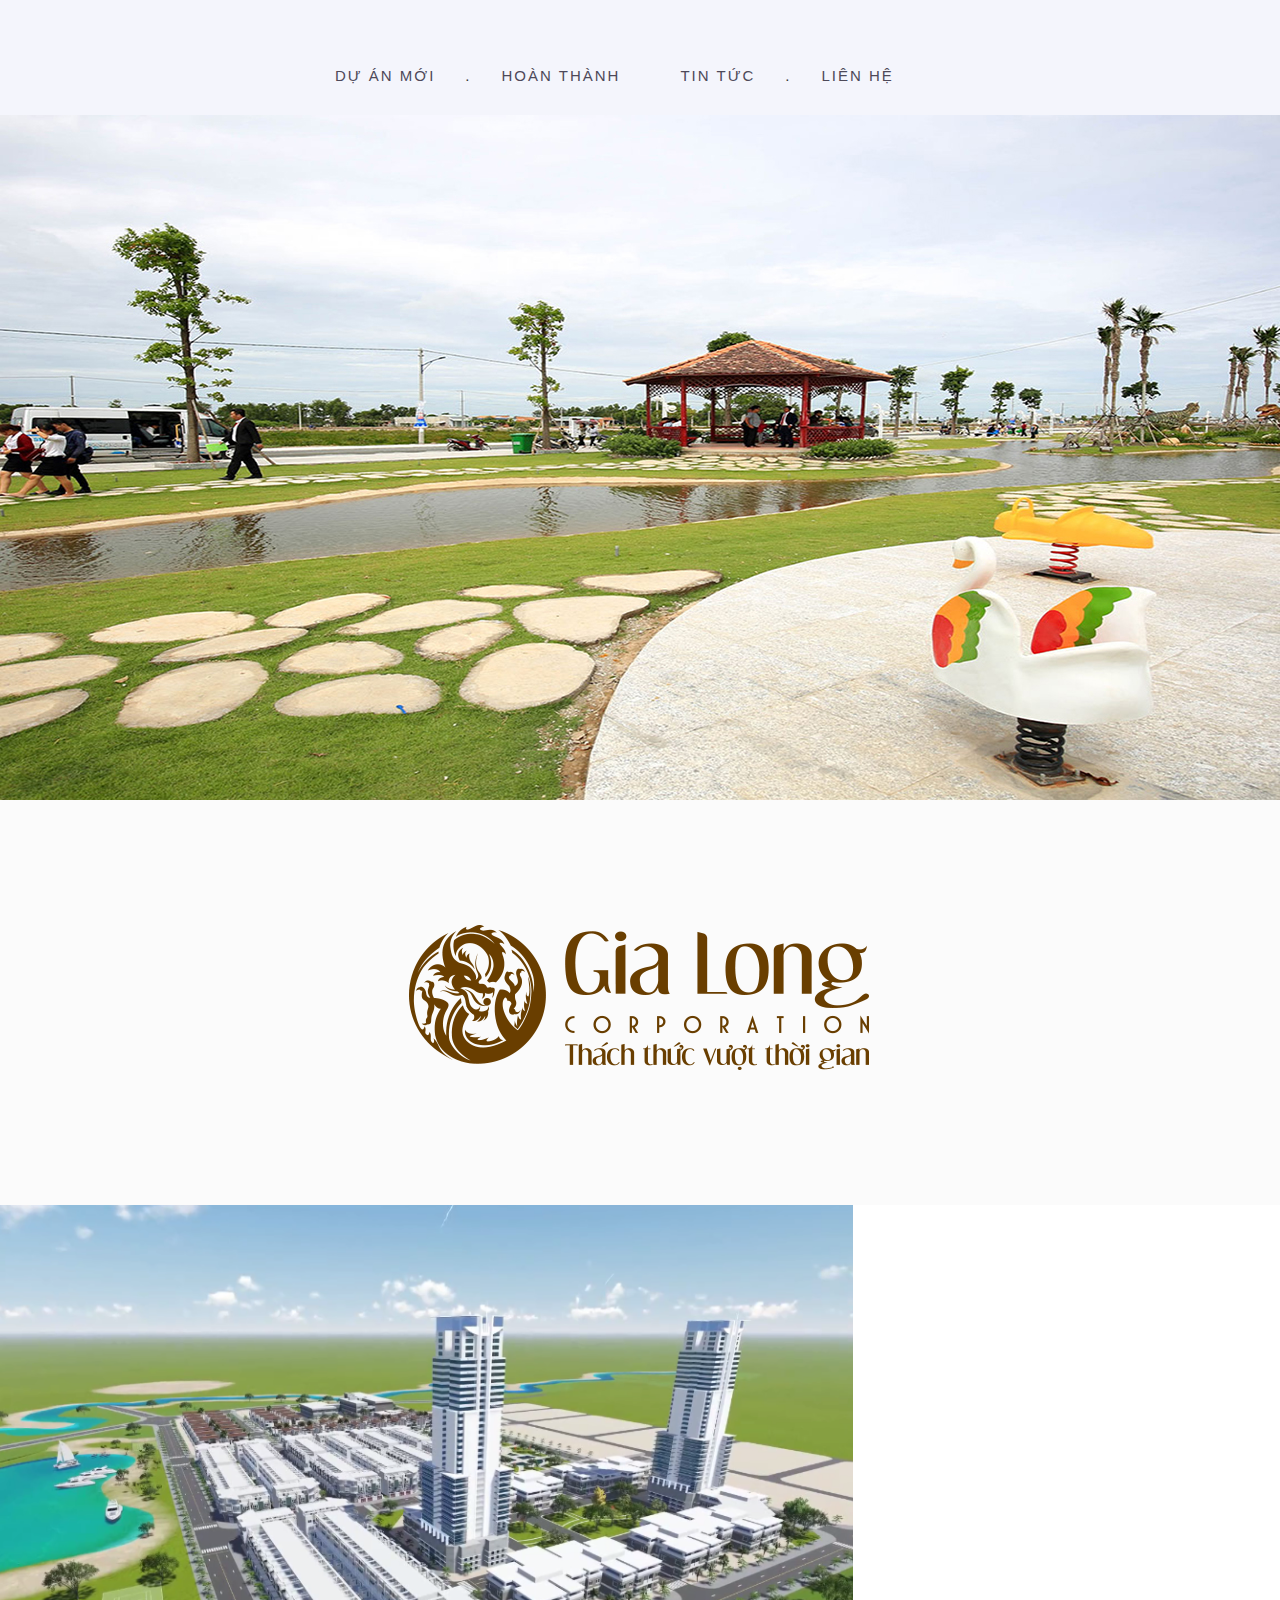
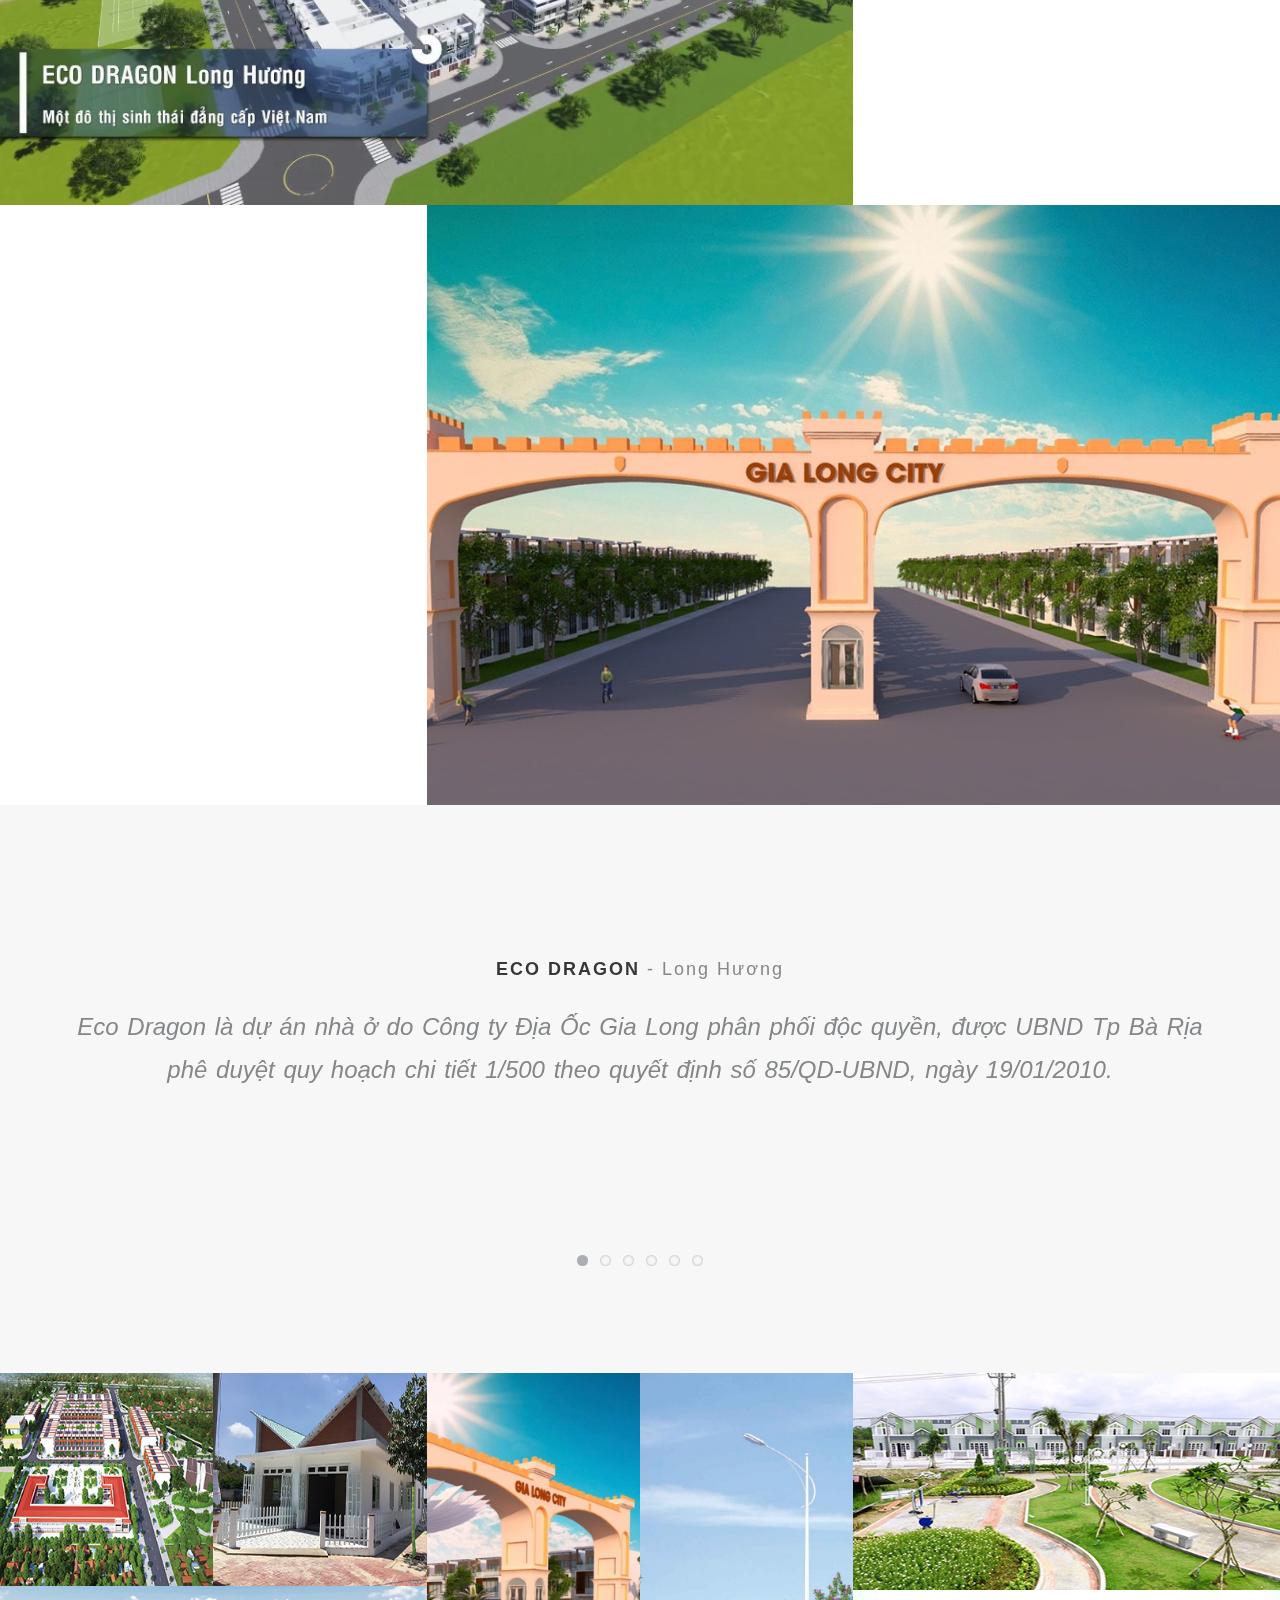
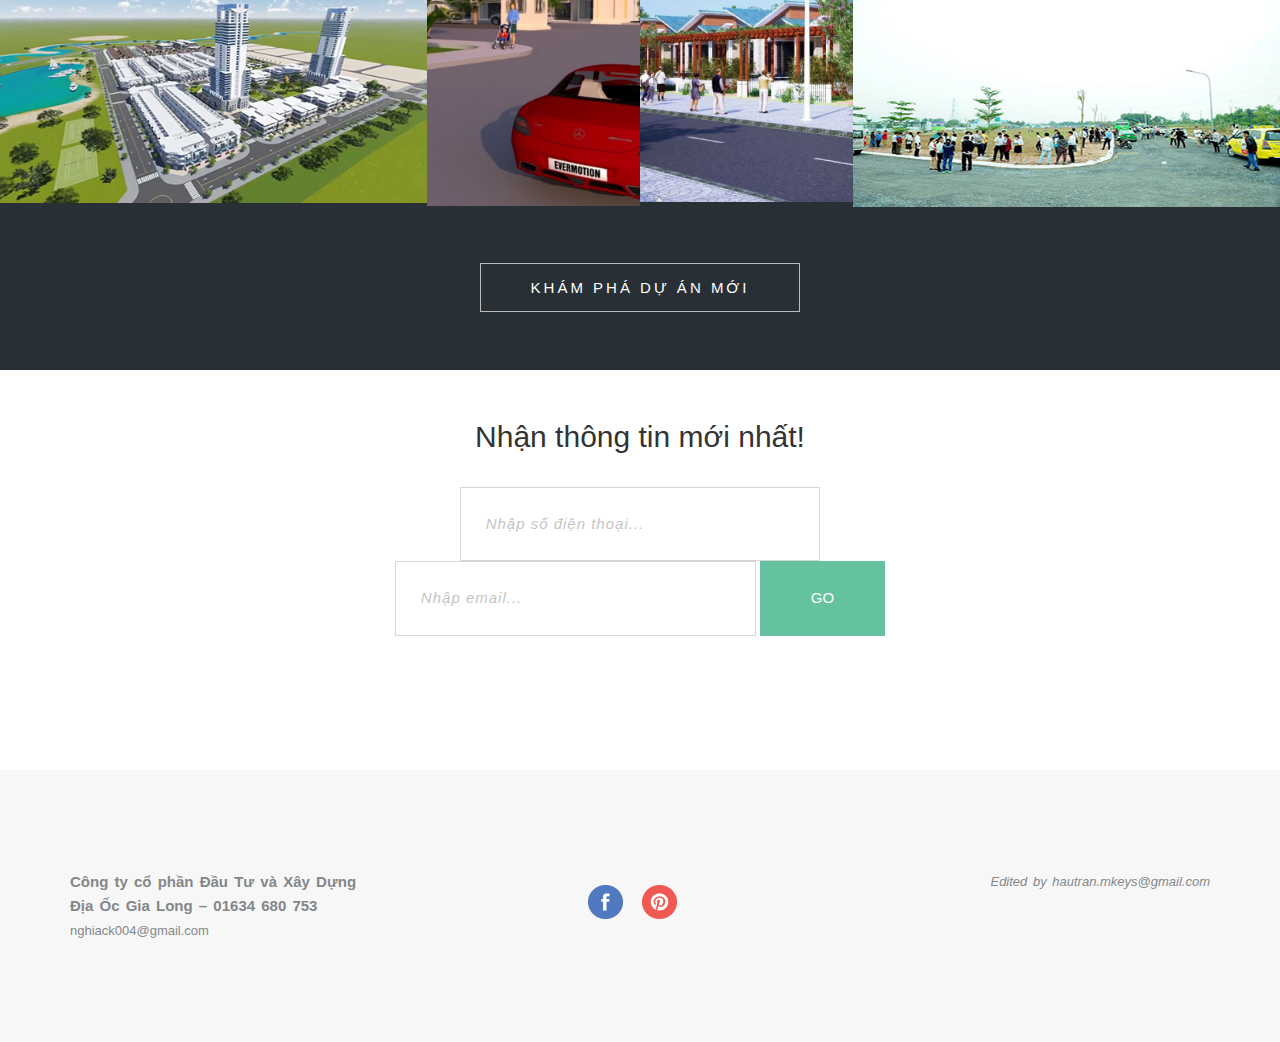
==== commit 7b21b9aa: "update - home page" ====
--- a/datnendep/index.html
+++ b/datnendep/index.html
@@ -1,309 +1,429 @@
 <!DOCTYPE html>
-<html lang="en">
-	<head>
-		<meta charset="utf-8">
-		<meta http-equiv="X-UA-Compatible" content="IE=edge">
-		<meta name="viewport" content="width=device-width, initial-scale=1">
-		<title>Yebo HTML5 CSS3 Template</title>
-		<!-- Bootstrap -->
-		<link href="css/bootstrap.min.css" rel="stylesheet">
-		<link href="css/styles.css?v=1.2" rel="stylesheet">
-		<link href="css/queries.css?v=1.2" rel="stylesheet">
-		<link rel="stylesheet" href="css/flexslider.css?v=1.2" type="text/css">
-		<link rel="stylesheet" href="css/animate.css" type="text/css">
-		<link href="http://netdna.bootstrapcdn.com/font-awesome/4.0.3/css/font-awesome.css" rel="stylesheet">
-		<!-- HTML5 Shim and Respond.js IE8 support of HTML5 elements and media queries -->
-		<!-- WARNING: Respond.js doesn't work if you view the page via file:// -->
-		<!--[if lt IE 9]>
-		<script src="https://oss.maxcdn.com/libs/html5shiv/3.7.0/html5shiv.js"></script>
-		<script src="https://oss.maxcdn.com/libs/respond.js/1.4.2/respond.min.js"></script>
-		<![endif]-->
-	</head>
-	<body>
-		<header>
-			<div class="container">
-				<div class="row">
-					<div class="responsive-logo"></div>
-					<div class="pullcontainer">
-						<a href="#" id="pull"><i class="fa fa-bars fa-2x"></i></a>
-					</div>
-				</div>
-				<div class="row">
-					<div class="col-md-8 col-md-offset-2">
-						<nav>
-							<div class="logo-holder"></div>
-							<ul class="clearfix">
-								<li><a href="#about">Dự án mới</a></li>
-								<li class="dot">.</li>
-								<li><a href="#work">Hoàn thành</a></li>
-								<li><a href="#city">Tin tức</a></li>
-								<li class="dot">.</li>
-								<li><a href="#contact">Liên hệ</a></li>
-							</ul>
-						</nav>
-					</div>
-				</div>
-			</div>
-			<div class="hero"></div>
-		</header>
-		<div class="container-fluid intro" id="about">
-			<div class="row">
-				<div class="col-md-8 col-md-offset-2">
-					<h1 class="chain">Khu Nhà phố - Biệt thự cao cấp Eco Dragon</h1>
-					<p class="text-intro">Eco Dragon là dự án nhà ở do Công ty Địa Ốc Gia Long phân phối độc quyền, được UBND Tp Bà Rịa phê duyệt quy hoạch chi tiết 1/500 theo quyết định số 85/QD-UBND, ngày 19/01/2010. <br> Tọa lạc ngay giữa trung tâm thành phố Bà Rịa, ngay trên trục đường Võ Ngọc Chấn vs đường 27/4 ,Eco Dragon hiện nay đang là một dự án  bất động sản bậc nhất khu vực này. <br> Dự án ECO DRAGON không chỉ hứa hẹn mang đến sự tinh tế và gần gũi , với tâm huyết mang lại không gian sống lý tưởng cho cư dân, mỗi đường nét thiết kế tinh tế giúp tôn tạo về vẻ đẹp thẩm mỹ cho từng sản phẩm trong dự án. <br> Tận dung tối đa các mảng xanh để thiên nhiên luôn hiện diện khắp mọi nơi, phối hợp hoài hòa cùng nắng vàng mang lại cảm giác thoải mái và gần gũi và chủ nhân.</p>
-				</div>
-			</div>
-		</div>
-		<div class="container-fluid">
-			<div class="row">
-				<div class="col-md-8 section-1 nopadding" id="work">
-					<div class="logo-1 wp1"></div>
-				</div>
-				<div class="col-md-4 section-text nopadding">
-					<div class="wp4">
-						<h2 class="frame">Eco Dragon - Long Hương</h2>
-						<p>Eco Dragon – khu đô thị sinh thái đẳng cấp, một tổng thể công trình kiến trúc hiện đại với diện tích 10,2 ha được quy hoạch đồng bộ, gồm :</p>
-						<p>- 02 cao ốc 18 đến 24 tầng</p>
-						<p>- 04 bloc chung cư 5 tầng</p>
-						<p>- 204 căn nhà phố liên kề , 78 căn biệt thự sân vườn.</p>
-						<div class="thin-sep"></div>
-					</div>
-					<!--<div class="small-featured-img seat-red">-->
-						<!--<div class="arrow"></div>-->
-					<!--</div>-->
-				</div>
-			</div>
-			<div class="row">
-				<div class="col-md-4 section-text nopadding">
-					<div class="wp5">
-						<h2 class="mech">DỰ ÁN GIA LONG CITY - LONG AN</h2>
-						<p>Công ty Địa Ốc Gia Long Corp làm chủ đầu tư , quy hoạch xây dựng theo tiêu chuẩn của Nhật Bản sẽ mang đến những trải nghiệm tuyệt vời về một khu đô thị TM DV – Sinh thái – Nghỉ dưỡng tiêu chuẩn 5 Sao.</p>
-							<p>-Chủ đầu tư: Địa Ốc Gia Long</p>
-							<p>-Quy mô: 42 ha gồm 3000 nền liền kế phố & đất nền xây tự do</p>
-							<p>-Dân số: Dự kiến 15.000 – 20.000 dân</p>
-							<p>-Diện tích nền: 4x15m, 4x17m, 5x17m, 5x20m,..</p>
-						<div class="thin-sep"></div>
-					</div>
-					<!--<div class="small-featured-img seat-black">-->
-						<!--<div class="arrow"></div>-->
-					<!--</div>-->
-				</div>
-				<div class="col-md-8 section-2 nopadding">
-					<div class="logo-2 wp2"></div>
-				</div>
-			</div>
-		</div>
-		<div class="container-fluid">
-			<div class="row">
-				<div class="col-md-8 section-1 nopadding" id="city">
-					<div class="logo-1 wp1"></div>
-				</div>
-				<div class="col-md-4 section-text nopadding">
-					<div class="wp4">
-						<h2 class="frame">Eco Dragon - Long Hương</h2>
-						<p>Eco Dragon – khu đô thị sinh thái đẳng cấp, một tổng thể công trình kiến trúc hiện đại với diện tích 10,2 ha được quy hoạch đồng bộ, gồm :</p>
-						<p>- 02 cao ốc 18 đến 24 tầng</p>
-						<p>- 04 bloc chung cư 5 tầng</p>
-						<p>- 204 căn nhà phố liên kề , 78 căn biệt thự sân vườn.</p>
-						<div class="thin-sep"></div>
-					</div>
-					<!--<div class="small-featured-img seat-red">-->
-					<!--<div class="arrow"></div>-->
-					<!--</div>-->
-				</div>
-			</div>
-		</div>
-		<!--<div class="container-fluid">-->
-			<!--<div class="row">-->
-				<!--<div class="col-md-4 section-3">-->
-					<!--<div class="logo-3 wp3"></div>-->
-				<!--</div>-->
-				<!--<div class="col-md-4 section-text nopadding">-->
-					<!--<div class="wp6">-->
-						<!--<h2 class="front-frame">Retrò Bike - M. Hulot</h2>-->
-						<!--<p>Lorem Ipsum is simply dummy text of the printing and typesetting industry. Lorem Ipsum has been the industry's standard dummy text ever since the 1500s, when an unknown printer took a galley of type and scrambled it to make a type specimen book. It has survived.</p>-->
-						<!--<div class="thin-sep"></div>-->
-					<!--</div>-->
-					<!--<div class="small-featured-img frame-red">-->
-						<!--<div class="arrow"></div>-->
-					<!--</div>-->
-				<!--</div>-->
-				<!--<div class="col-md-4 section-4"></div>-->
-			<!--</div>-->
-		<!--</div>-->
-		<section class="flex-container">
-			<div class="container">
-				<div class="row">
-					<div class="col-md-12">
-						<div class="flexslider">
-							<ul class="slides">
-								<li>
-									<div class="flex-twitter-icon"></div>
-									<h2 class="twitter-post-username">
-									<a href="#">AOS New York @aod</a> <span>/ 35 min</span>
-									</h2>
-									<p class="twitter-post">Lorem ipsum dolor sit amet, consectetur adipiscing elit. Sed ut tellus ac nulla semper rhoncus. Nullam a odio porttitor, dictum turpis vitae, pretium ante amet.</p>
-								</li>
-								<li>
-									<div class="flex-twitter-icon"></div>
-									<h2 class="twitter-post-username">
-									<a href="#">AOS New York @aod</a> <span>/ 35 min</span>
-									</h2>
-									<p class="twitter-post">Lorem ipsum dolor sit amet, consectetur adipiscing elit. Sed ut tellus ac nulla semper rhoncus. </p>
-								</li>
-								<li>
-									<div class="flex-twitter-icon"></div>
-									<h2 class="twitter-post-username">
-									<a href="#">AOS New York @aod</a> <span>/ 35 min</span>
-									</h2>
-									<p class="twitter-post">Lorem ipsum dolor sit amet, consectetur adipiscing elit. Sed ut tellus ac nulla semper rhoncus. Nullam a odio porttitor.</p>
-								</li>
-							</ul>
-						</div>
-					</div>
-				</div>
-			</div>
-		</section>
-		<div class="container-fluid" id="shop">
-			<div class="row">
-				<div id="effect" class="effects clearfix">
-					<div class="col-md-4 left nopadding">
-						<div class="left-box-1">
-							<div class="img">
-								<img src="img/l1.jpg" alt="Leather Seats">
-								<div class="overlay">
-									<a href="http://google.com/" class="expand">leather seats</a>
-									<a class="close-overlay hidden">x</a>
-								</div>
-							</div>
-						</div>
-						<div class="left-box-2 box">
-							<div class="img">
-								<img src="img/l2.jpg" alt="Custom Seats">
-								<div class="overlay">
-									<a href="#" class="expand">custom seats</a>
-									<a class="close-overlay hidden">x</a>
-								</div>
-							</div>
-						</div>
-						<div class="clearfix"></div>
-						<div class="left-box-btm box">
-							<div class="img">
-								<img src="img/l3.jpg" alt="Limited Edition">
-								<div class="overlay">
-									<a href="#" class="expand">limited edition</a>
-									<a class="close-overlay hidden">x</a>
-								</div>
-							</div>
-						</div>
-					</div>
-					<div class="col-md-4 mid nopadding">
-						<div class="mid-box-1 box">
-							<div class="img">
-								<img src="img/l4.jpg" alt="Shop Bags">
-								<div class="overlay">
-									<a href="#" class="expand">shop bags</a>
-									<a class="close-overlay hidden">x</a>
-								</div>
-							</div>
-						</div>
-						<div class="mid-box-2 box">
-							<div class="img">
-								<img src="img/l5.jpg" alt="Shop Bikes">
-								<div class="overlay">
-									<a href="#" class="expand">shop bikes</a>
-									<a class="close-overlay hidden">x</a>
-								</div>
-							</div>
-						</div>
-						<div class="clearfix"></div>
-					</div>
-					<div class="col-md-4 right nopadding">
-						<div class="right-box-1 box">
-							<div class="img">
-								<img src="img/l6.jpg" alt="Shop Now">
-								<div class="overlay">
-									<a href="#" class="expand">shop now</a>
-									<a class="close-overlay hidden">x</a>
-								</div>
-							</div>
-						</div>
-						<div class="right-box-2 box">
-							<div class="img">
-								<img src="img/l7.jpg" alt="Shop Seats">
-								<div class="overlay">
-									<a href="#" class="expand">shop seats</a>
-									<a class="close-overlay hidden">x</a>
-								</div>
-							</div>
-						</div>
-						<div class="right-box-3 box">
-							<div class="img">
-								<img src="img/l8.jpg" alt="Shop Accessories">
-								<div class="overlay">
-									<a href="#" class="expand">shop accessories</a>
-									<a class="close-overlay hidden">x</a>
-								</div>
-							</div>
-						</div>
-					</div>
-				</div>
-			</div>
-		</div>
-		<section class="discover">
-			<div class="container-fluid">
-				<div class="row">
-					<div class="col-md-4 col-md-offset-4">
-						<a href="#" class="shop-btn">Discover The Shop</a>
-					</div>
-				</div>
-			</div>
-		</section>
-		<section class="sign_up">
-			<div class="container">
-				<div class="row">
-					<div class="col-md-6 col-md-offset-3 sign-up">
-						<h2 class="logo-header">Stay on the saddle!</h2>
-						<form name="signup-form">
-							<input class="signup-input" type="email" name="email_address" value="" placeholder="enter your email..." title="Please enter a valid email address." required>
-							<button type="submit" class="submit-btn">GO</button>
-						</form>
-					</div>
-				</div>
-			</div>
-		</section>
-		<footer id="contact">
-			<div class="container">
-				<div class="row">
-					<div class="col-md-4 footer-leftcol">
-						<p><span class="bold-16p">Công ty cổ phần Đầu Tư và Xây Dựng<br> Địa Ốc Gia Long – 01634 680 753</span>
-							<!--93 Cách Mạng Tháng Tám, Phường Long Hương, tỉnh BR-VT.<br>-->
-						<br><a href="#">info@domain.com</a>
-						</p>
-					</div>
-					<div class="col-md-4 footer-midcol">
-						<ul>
-							<!--<li><a href="#" class="twitter-icon">Twitter</a></li>-->
-							<li><a href="#" class="facebook-icon">Facebook</a></li>
-							<li><a href="#" class="pintrest-icon">Skype</a></li>
-							<!--<li><a href="#" class="pintrest-icon">Pintrest</a></li>-->
-						</ul>
-						<div class="clearfix"></div>
-					</div>
-					<div class="col-md-4 footer-rightcol">
-						<!--<p>Designed by <a href="#"><img src="img/yebo-icon.png" alt="Yebo Logo"></a></p>-->
-						<p class="nopadding">Edited by <a href="mailto:hautran.mkeys@gmail.com?Subject=Hello">hautran.mkeys@gmail.com</a></p>
-					</div>
-				</div>
-			</div>
-		</footer>
-		<!-- jQuery (necessary for Bootstrap's JavaScript plugins)-->
-		<script src="https://ajax.googleapis.com/ajax/libs/jquery/1.11.0/jquery.min.js"></script>
-		<!-- Include all compiled plugins (below), or include individual files as needed -->
-		<script src="js/bootstrap.min.js"></script>
-		<script src="js/jquery.flexslider.js"></script>
-		<script src="js/scripts.js"></script>
-		<script src="js/modernizr.js"></script>
-		<script src="js/waypoints.min.js"></script>
-	</body>
+<html lang="en" xmlns="http://www.w3.org/1999/html">
+<head>
+    <meta charset="utf-8">
+    <meta http-equiv="X-UA-Compatible" content="IE=edge">
+    <meta name="viewport" content="width=device-width, initial-scale=1">
+    <title>Đất nền đẹp</title>
+    <!-- Bootstrap -->
+    <link href="css/bootstrap.min.css" rel="stylesheet">
+    <link href="css/styles.css?v=1.2" rel="stylesheet">
+    <link href="css/queries.css?v=1.2" rel="stylesheet">
+    <link rel="stylesheet" href="css/flexslider.css?v=1.2" type="text/css">
+    <link rel="stylesheet" href="css/animate.css" type="text/css">
+    <link href="http://netdna.bootstrapcdn.com/font-awesome/4.0.3/css/font-awesome.css" rel="stylesheet">
+    <link rel="stylesheet" href="css/slider.css">
+    <!-- HTML5 Shim and Respond.js IE8 support of HTML5 elements and media queries -->
+    <!-- WARNING: Respond.js doesn't work if you view the page via file:// -->
+    <!--[if lt IE 9]>
+    <script src="https://oss.maxcdn.com/libs/html5shiv/3.7.0/html5shiv.js"></script>
+    <script src="https://oss.maxcdn.com/libs/respond.js/1.4.2/respond.min.js"></script>
+    <![endif]-->
+</head>
+<body>
+<header>
+    <div class="container">
+        <div class="row">
+            <div class="responsive-logo" style="display: none;"></div>
+            <div class="pullcontainer">
+                <a href="#" id="pull"><i class="fa fa-bars fa-2x"></i></a>
+            </div>
+        </div>
+        <div class="row">
+            <div class="col-md-8 col-md-offset-2">
+                <nav>
+                    <div class="logo-holder" style="display: none;"></div>
+                    <ul class="clearfix">
+                        <li>
+                            <a href="#about">Dự án mới</a>
+                            <!--<ul class="sub-menu">-->
+                                <!--<li><a href="#">Dự án Eco Dragon</a></li>-->
+                                <!--<li><a href="#">Dự án Gia Long City</a></li>-->
+                            <!--</ul>-->
+                        </li>
+
+                        <li class="dot">.</li>
+                        <li><a href="#work">Hoàn thành</a></li>
+                        <li><a href="#news">Tin tức</a></li>
+                        <li class="dot">.</li>
+                        <li><a href="#contact">Liên hệ</a></li>
+                    </ul>
+                </nav>
+            </div>
+        </div>
+    </div>
+    <div class="hero"></div>
+</header>
+
+<div class="container-fluid" style="display: none;">
+    <div class="w3-content-maxwidth w3-display-container">
+        <img class="mySlides" src="img/img_slider1.jpg" style="width:100%">
+        <img class="mySlides" src="img/img_slider2.jpg" style="width:100%">
+        <img class="mySlides" src="img/img_slider3.jpg" style="width:100%">
+        <div class="w3-center w3-container w3-section w3-large w3-text-white w3-display-bottommiddle"
+             style="width:100%">
+            <div class="w3-left w3-hover-text-khaki" onclick="plusDivs(-1)">&#10094;</div>
+            <div class="w3-right w3-hover-text-khaki" onclick="plusDivs(1)">&#10095;</div>
+            <span class="w3-badge demo w3-border w3-transparent w3-hover-white" onclick="currentDiv(1)"></span>
+            <span class="w3-badge demo w3-border w3-transparent w3-hover-white" onclick="currentDiv(2)"></span>
+            <span class="w3-badge demo w3-border w3-transparent w3-hover-white" onclick="currentDiv(3)"></span>
+        </div>
+    </div>
+</div>
+
+<div class="container-fluid intro" id="about">
+    <div class="row">
+        <div class="col-md-8 col-md-offset-2">
+            <h1 class="logo"></h1>
+            <h1 class="chain_no_logo" style="display: none;">Công Ty Cổ Phần Đầu Tư Và Xây Dựng Địa Ốc Gia Long</h1>
+            <p class="text-intro" style="display: none;">Đầu tiên,<b> Địa Ốc Gia Long Corp</b> chúng tôi xin gửi tới quý khách hàng lời chúc
+                tốt đẹp nhất. Kính chúc quý khách hàng và gia đình sức khỏe, thành công trong công việc, thành đạt trong
+                cuộc sống!
+
+                <br><b> Công Ty Cổ Phần Đầu Tư Và Xây Dựng Địa Ốc Gia Long</b> là một công ty chuyên về đầu tư - xây
+                dựng và mua bán bất động sản được thành lập từ năm 2015. Tuy thời gian thành lập ngắn nhưng với sự cố
+                gắng của tập thể anh chị em công nhân viên và sự ủng hộ của quý khách hàng gần xa, Công ty chúng tôi đã
+                có những bước phát triển đáng kể, giành được nhiều thành tích vang dội trong lĩnh vực bất động sản tại
+                <b>Thành phố Hồ Chí Minh, Long An, Vũng Tàu</b> trở thành một công ty có thương hiệu trong lĩnh vực nhà
+                đất.
+
+                <br>Với sứ mệnh của mình, <b> Gia Long Corp</b> sẽ là nơi khách hàng trao gửi niềm tin trọn vẹn, là nơi
+                người lao động cống hiến hết mình, cổ đông hoàn toàn hài lòng, và cộng đồng được hưởng nhiều lợi ích,
+                góp phần tích cực vào sự phát triển của thị trường bất động sản Việt Nam và đem đến cho quý khách sự hài
+                lòng về chất lượng, dịch vụ.
+
+                <br>Theo dòng thời gian, <b> Gia Long Corp</b> đã trải qua bao biến động, thăng trầm của thị trường bất
+                động sản giàu tiềm năng nhưng cũng nhiều thử thách. Với chiến lược phù hợp cùng tư duy quản trị đúng đắn
+                và tinh thần đoàn kết, nỗ lực của toàn công ty, Gia Long Corp liên tục gặt hái những thành công và không
+                ngừng phát triển.
+
+                <br>Cùng với đội ngũ nhân viên, chuyên viên giàu kinh nghiệm và nhiệt tình. Gia Long Corp luôn quan niệm
+                sản phẩm, dịch vụ chất lượng và uy tín là nền tảng xây dựng mối quan hệ lâu dài và phát triển bền vững.
+                Vì vậy, chúng tôi không ngừng hoàn thiện, luôn tìm hiểu nhu cầu khách hàng để đem đến những sản phẩm,
+                dịch vụ hoàn hảo nhất, thỏa mãn tối đa sự mong đợi của quý khách và mang đến cho khách hàng sự hài lòng.
+
+                Mong rằng trong tương lai, Công ty chúng tôi sẽ tiếp tục nhận được nhiều sự hợp tác bền vững từ quý
+                khách hàng và nhà Đầu tư.</p>
+        </div>
+    </div>
+</div>
+
+<div class="container-fluid">
+    <div class="row">
+        <div class="col-md-8 section-1 nopadding" id="work">
+            <div class="logo-1 wp1"></div>
+        </div>
+        <div class="col-md-4 section-text nopadding">
+            <div class="wp4">
+                <h2 class="frame">Dự án Eco Dragon – Bà Rịa</h2>
+                <p>* Là khu đô thị sinh thái đẳng cấp với <font color="red">công viên bao quanh có hồ và sông.</font></p>
+                <p>* <font color="red">Đối diện là khu tiểu thủ công nghiệp</font> vốn FDI quy mô 60 ha.</p>
+                <p>* Tận dụng mảng xanh thiên nhiên, phối hợp hoài hòa cùng nắng vàng mang lại cảm giác thoải mái và gần gũi với chủ nhân.</p>
+                <p>* Cách Long Hải - 15 phút, Hồ Cốc, Hồ Tràm - 20 phút, Vũng Tàu - 20 phút, TP.HCM - 1 giờ 20 phút.</p>
+                <p>* Cơ hội sở hữu xe tay ga <font color="red">SH Mode và AirBlade.</font></p>
+                <p>* Giá bán: <font color="red">4,7 – 5,7tr/m2</font> , đa dạng diện tích từ <font color="red">90m2 – 280m2.</font></p>
+                <div class="thin-sep"></div>
+            </div>
+            <!--<div class="small-featured-img seat-red">-->
+            <!--<div class="arrow"></div>-->
+            <!--</div>-->
+        </div>
+    </div>
+    <div class="row">
+        <div class="col-md-4 section-text nopadding">
+            <div class="wp5">
+                <h2 class="mech">Dự án Gia Long City – Long An</h2>
+                <p>* Khu đô thị TM DV Sinh thái – Nghĩ dưỡng 5 sao tiêu chuẩn Nhật Bản.</p>
+                <p>* Với quy mô 42ha đủ sức thỏa mãn <font color="red">cơn sốt đất Long An</font> hiện nay.</p>
+                <p>* Khu đô thị Gia Long City là dự án có <font color="red">quy mô lớn nhất và đẹp nhất</font> từ trước đến nay của C.ty Gia Long.</p>
+                <p>* Dự án đang trong <font color="red">giai đoạn đầu</font> nên đầu tư <font color="red">sinh lợi cao.</font></p>
+                <p>* Giá dự kiến: <font color="red">300tr – 400tr/nền</font> từ <font color="red">100m2 – 300m2</font> tùy diện tích.</p>
+                <div class="thin-sep"></div>
+            </div>
+            <!--<div class="small-featured-img seat-black">-->
+            <!--<div class="arrow"></div>-->
+            <!--</div>-->
+        </div>
+        <div class="col-md-8 section-2 nopadding">
+            <div class="logo-2 wp2"></div>
+        </div>
+    </div>
+</div>
+<div class="container-fluid" style="display: none;">
+    <div class="row">
+        <div class="col-md-8 section-3 nopadding" id="city">
+            <div class="logo-3 wp3"></div>
+        </div>
+        <div class="col-md-4 section-text nopadding">
+            <div class="wp4">
+                <h2 class="frame">Gia Long Residence - Bà Rịa</h2>
+                <p>Eco Dragon – khu đô thị sinh thái đẳng cấp, một tổng thể công trình kiến trúc hiện đại với diện tích
+                    10,2 ha được quy hoạch đồng bộ, gồm :</p>
+                <p>- 02 cao ốc 18 đến 24 tầng</p>
+                <p>- 04 bloc chung cư 5 tầng</p>
+                <p>- 204 căn nhà phố liên kề , 78 căn biệt thự sân vườn.</p>
+                <div class="thin-sep"></div>
+            </div>
+            <!--<div class="small-featured-img seat-red">-->
+            <!--<div class="arrow"></div>-->
+            <!--</div>-->
+        </div>
+    </div>
+</div>
+<!--<div class="container-fluid">-->
+<!--<div class="row">-->
+<!--<div class="col-md-4 section-3">-->
+<!--<div class="logo-3 wp3"></div>-->
+<!--</div>-->
+<!--<div class="col-md-4 section-text nopadding">-->
+<!--<div class="wp6">-->
+<!--<h2 class="front-frame">Retrò Bike - M. Hulot</h2>-->
+<!--<p>Lorem Ipsum is simply dummy text of the printing and typesetting industry. Lorem Ipsum has been the industry's standard dummy text ever since the 1500s, when an unknown printer took a galley of type and scrambled it to make a type specimen book. It has survived.</p>-->
+<!--<div class="thin-sep"></div>-->
+<!--</div>-->
+<!--<div class="small-featured-img frame-red">-->
+<!--<div class="arrow"></div>-->
+<!--</div>-->
+<!--</div>-->
+<!--<div class="col-md-4 section-4"></div>-->
+<!--</div>-->
+<!--</div>-->
+<section class="flex-container" id="news">
+    <div class="container">
+        <div class="row">
+            <div class="col-md-12">
+                <div class="flexslider">
+                    <ul class="slides">
+
+                        <li>
+                            <!--<div class="flex-twitter-icon"></div>-->
+                            <h2 class="twitter-post-username">
+                                <a href="#">ECO DRAGON</a><span> - Long Hương</span>
+                            </h2>
+
+                            <p class="twitter-post">Eco Dragon là dự án nhà ở do Công ty Địa Ốc Gia Long phân phối độc quyền, được UBND Tp Bà Rịa phê duyệt quy hoạch chi tiết 1/500 theo quyết định số 85/QD-UBND, ngày 19/01/2010.</p>
+                        </li>
+
+                        <li>
+                            <!--<div class="flex-twitter-icon"></div>-->
+                            <h2 class="twitter-post-username">
+                                <a href="#">GIA LONG CITY</a> <span> - LONG AN</span>
+                            </h2>
+                            <p class="twitter-post">Công ty Địa Ốc Gia Long Corp làm chủ đầu tư , quy hoạch xây dựng
+                                theo tiêu chuẩn Nhật Bản sẽ mang đến những trải nghiệm tuyệt vời về một khu đô thị TMDV – Sinh thái – Nghỉ dưỡng tiêu
+                                chuẩn 5 sao.</p>
+                        </li>
+
+                        <li>
+                            <!--<div class="flex-twitter-icon"></div>-->
+                            <h2 class="twitter-post-username">
+                                <a href="#">GIA LONG RESIDENCE</a> <span> - BÀ RỊA (đã hoàn thành)</span>
+                            </h2>
+                            <p class="twitter-post">SIÊU DỰ ÁN BẤT ĐỘNG SẢN ĐẸP NẰM NGAY TRONG LÒNG THÀNH PHỐ BÀ RỊA MANG TÊN GIA LONG RESIDENCE .</br>
+                                Gia Long Residence được mệnh danh là một trong những siêu dự án nằm ngay trong lòng Trung tâm Tp Bà Rịa, là khu đô thị đẳng cấp đang sở hữu mô hình khu biệt thự biệt lập sang trọng.
+                            </p>
+                        </li>
+
+                        <li>
+                            <!--<div class="flex-twitter-icon"></div>-->
+                            <h2 class="twitter-post-username">
+                                <a href="#">Gia Long River Town</a> <span> - HCM (đã hoàn thành)</span>
+                            </h2>
+                            <p class="twitter-post">Với vị trí gần Sài Gòn và dễ dàng liên kết với các khu vực lân cận như vậy, Gia Long River Town sẽ trở thành cầu nối giao thương quan trọng cho tỉnh Long An và các tỉnh khác, góp phần phát triển kinh tế khu vực và cả nước.</p>
+                        </li>
+
+                        <li>
+                            <!--<div class="flex-twitter-icon"></div>-->
+                            <h2 class="twitter-post-username">
+                                <a href="#">Gia Long Seaside</a> <span> - BÀ RỊA (đã hoàn thành)</span>
+                            </h2>
+                            <p class="twitter-post">Gia Long Seaside nằm ở huyện Long Điền (Bà Rịa – Vũng Tàu) với khí hậu miền biển mát mẻ và phong cảnh hữu tình đã lọt vào “mắt xanh” của rất nhiều nhà đầu tư.
+                            </br>Gia Long Seaside là nơi lý tưởng để gia đình bạn được thoải mái trải nghiệm cuộc sống bình yên với các màu sắc mang đậm hương vị của biển.
+                            </p>
+                        </li>
+
+                        <li>
+                            <!--<div class="flex-twitter-icon"></div>-->
+                            <h2 class="twitter-post-username">
+                                <a href="#">GIA LONG VILLA MINI</a> <span> - BÀ RỊA (đã hoàn thành)</span>
+                            </h2>
+                            <p class="twitter-post">Được đánh thức bởi những tia nắng ấm áp của buổi sáng ban mai cùng hòa mình tận hưởng một chút không khí se lanh của những hơi sương tỏa lên từ miền biển trong xanh, Gia Long Villa được ví như một viên ngọc lộng lẫy đang tỏa sáng trên miền cát trắng đầy nắng vàng Bà Rịa.
+                                </br>Gia Long Villa nơi trở về với thiên nhiên hiền hòa, về với biển bao dung chan chứa đầy sự yêu thương.</p>
+                        </li>
+                    </ul>
+                </div>
+            </div>
+        </div>
+    </div>
+</section>
+<div class="container-fluid" id="shop">
+    <div class="row">
+        <div id="effect" class="effects clearfix">
+            <div class="col-md-4 left nopadding">
+                <div class="left-box-1">
+                    <div class="img">
+                        <img src="img/residence_270x270.jpg" alt="Gia Long Residence">
+                        <div class="overlay">
+                            <a href="http://google.com/" class="expand">Gia Long Residence</a>
+                            <a class="close-overlay hidden">x</a>
+                        </div>
+                    </div>
+                </div>
+                <div class="left-box-2 box">
+                    <div class="img">
+                        <img src="img/gialong_villa_mini270x270.png" alt="Villa Mini">
+                        <div class="overlay">
+                            <a href="#" class="expand">Villa Mini</a>
+                            <a class="close-overlay hidden">x</a>
+                        </div>
+                    </div>
+                </div>
+                <div class="clearfix"></div>
+                <div class="left-box-btm box">
+                    <div class="img">
+                        <img src="img/eco_530x270.jpg" alt="Eco Dragon">
+                        <div class="overlay">
+                            <a href="#" class="expand">Eco Dragon</a>
+                            <a class="close-overlay hidden">x</a>
+                        </div>
+                    </div>
+                </div>
+            </div>
+            <div class="col-md-4 mid nopadding">
+                <div class="mid-box-1 box">
+                    <div class="img">
+                        <img src="img/city_275x560.png" alt="Gia Long City">
+                        <div class="overlay">
+                            <a href="#" class="expand">Gia Long City</a>
+                            <a class="close-overlay hidden">x</a>
+                        </div>
+                    </div>
+                </div>
+                <div class="mid-box-2 box">
+                    <div class="img">
+                        <img src="img/gialong_city_275_550.png" alt="Gia Long City">
+                        <div class="overlay">
+                            <a href="#" class="expand">Gia Long City</a>
+                            <a class="close-overlay hidden">x</a>
+                        </div>
+                    </div>
+                </div>
+                <div class="clearfix"></div>
+            </div>
+            <div class="col-md-4 right nopadding">
+                <div class="right-box-1 box">
+                    <div class="img">
+                        <img src="img/gialong_city530x270.png" alt="Gia Long City">
+                        <div class="overlay">
+                            <a href="#" class="expand">Gia Long City</a>
+                            <a class="close-overlay hidden">x</a>
+                        </div>
+                    </div>
+                </div>
+                <div class="clearfix"></div>
+                <div class="left-box-btm box">
+                    <div class="img">
+                        <img src="img/gialong_river_town530x270.png" alt="River Town">
+                        <div class="overlay">
+                            <a href="#" class="expand">River Town</a>
+                            <a class="close-overlay hidden">x</a>
+                        </div>
+                    </div>
+                </div>
+            </div>
+        </div>
+    </div>
+</div>
+<section class="discover">
+    <div class="container-fluid">
+        <div class="row">
+            <div class="col-md-4 col-md-offset-4">
+                <a href="#" class="shop-btn">Khám phá dự án mới</a>
+            </div>
+        </div>
+    </div>
+</section>
+<section class="sign_up">
+    <div class="container">
+        <div class="row">
+            <div class="col-md-6 col-md-offset-3 sign-up">
+                <h2>Nhận thông tin mới nhất!</h2>
+                <form name="signup-form" class="w3-padding-24">
+                    <input class="signup-input" type="tel" name="phone" value=""
+                           placeholder="Nhập số điện thoại..." title="Vui lòng nhập đúng số điện thoại của bạn." required>
+                    <input class="signup-input" type="email" name="email_address" value=""
+                           placeholder="Nhập email..." title="Vui lòng nhập đúng email của bạn." required>
+                    <button type="submit" class="submit-btn">GO</button>
+                </form>
+            </div>
+        </div>
+    </div>
+</section>
+<footer id="contact">
+    <div class="container">
+        <div class="row">
+            <div class="col-md-4 footer-leftcol">
+                <p><span class="bold-16p">Công ty cổ phần Đầu Tư và Xây Dựng<br> Địa Ốc Gia Long – 01634 680 753</span>
+                    <!--93 Cách Mạng Tháng Tám, Phường Long Hương, tỉnh BR-VT.<br>-->
+                    <br><a href="mailto:nghiack004@gmail.com?Subject=Hello">nghiack004@gmail.com</a>
+                </p>
+            </div>
+            <div class="col-md-4 footer-midcol">
+                <ul>
+                    <!--<li><a href="#" class="twitter-icon">Twitter</a></li>-->
+                    <li><a href="#" class="facebook-icon">Facebook</a></li>
+                    <li><a href="#" class="pintrest-icon">Skype</a></li>
+                    <!--<li><a href="#" class="pintrest-icon">Pintrest</a></li>-->
+                </ul>
+                <div class="clearfix"></div>
+            </div>
+            <div class="col-md-4 footer-rightcol">
+                <!--<p>Designed by <a href="#"><img src="img/yebo-icon.png" alt="Yebo Logo"></a></p>-->
+                <p class="nopadding">Edited by <a href="mailto:hautran.mkeys@gmail.com?Subject=Hello">hautran.mkeys@gmail.com</a>
+                </p>
+            </div>
+        </div>
+    </div>
+</footer>
+<!-- jQuery (necessary for Bootstrap's JavaScript plugins)-->
+<script src="https://ajax.googleapis.com/ajax/libs/jquery/1.11.0/jquery.min.js"></script>
+<!-- Include all compiled plugins (below), or include individual files as needed -->
+<script src="js/bootstrap.min.js"></script>
+<script src="js/jquery.flexslider.js"></script>
+<script src="js/scripts.js"></script>
+<script src="js/modernizr.js"></script>
+<script src="js/waypoints.min.js"></script>
+<script>
+    var slideIndex = 1;
+    showDivs(slideIndex);
+
+    function plusDivs(n) {
+        showDivs(slideIndex += n);
+    }
+
+    function currentDiv(n) {
+        showDivs(slideIndex = n);
+    }
+
+    function showDivs(n) {
+        var i;
+        var x = document.getElementsByClassName("mySlides");
+        var dots = document.getElementsByClassName("demo");
+        if (n > x.length) {
+            slideIndex = 1
+        }
+        if (n < 1) {
+            slideIndex = x.length
+        }
+        for (i = 0; i < x.length; i++) {
+            x[i].style.display = "none";
+        }
+        for (i = 0; i < dots.length; i++) {
+            dots[i].className = dots[i].className.replace(" w3-white", "");
+        }
+        x[slideIndex - 1].style.display = "block";
+        dots[slideIndex - 1].className += " w3-white";
+    }
+</script>
+</body>
 </html>--- a/datnendep/css/styles.css
+++ b/datnendep/css/styles.css
@@ -174,12 +174,61 @@
 Headings
 ========================================================================== */
 h1.chain { text-align: center; text-transform: uppercase; color: #353738; letter-spacing: 2px; font-size: 18px; font-weight: 600; background: url(../img/cog-icon.png) no-repeat top center; padding-top: 75px; }
-h2.frame { text-align: center; text-transform: uppercase; color: #353738; letter-spacing: 2px; font-size: 18px; font-weight: 600; background: url(../img/frame-icon.png) no-repeat top center; padding-top: 65px; margin-top: 70px; }
-h2.mech { text-align: center; text-transform: uppercase; color: #353738; letter-spacing: 2px; font-size: 18px; font-weight: 600; background: url(../img/mech-icon.png) no-repeat top center; padding-top: 65px; margin-top: 70px; }
+h1.chain_no_logo { text-align: center; text-transform: uppercase; color: #353738; letter-spacing: 2px; font-size: 18px; font-weight: 600; padding-top: 35px; }
+h1.logo { text-align: center; text-transform: uppercase; color: #353738; letter-spacing: 2px; font-size: 18px; font-weight: 600; background: url(../img/logo_gialong.png) no-repeat top center; padding-top: 35px; padding-bottom:120px; }
+h1.text-tomato{ font-size: 18px; color:Tomato; text-align: center; font-size: 14px; font-weight: 300; word-spacing: 2px; line-height: 1.8em; margin-top: 25px;}
+h2.frame { text-align: center; text-transform: uppercase; color: #353738; letter-spacing: 2px; font-size: 18px; font-weight: 600; padding-top: 10px; margin-top: 20px; }
+h2.mech { text-align: center; text-transform: uppercase; color: #353738; letter-spacing: 2px; font-size: 18px; font-weight: 600; padding-top: 10px; margin-top: 50px; }
 h2.front-frame { text-align: center; text-transform: uppercase; color: #353738; letter-spacing: 2px; font-size: 18px; font-weight: 600; background: url(../img/front-icon.png) no-repeat top center; padding-top: 65px; margin-top: 70px; }
 h2.twitter-post-username { color: #353738; letter-spacing: 2px; font-size: 18px; font-weight: 600; margin-top: 30px; }
 h2.twitter-post-username span { color: #848789; font-weight: 300; }
-h2.logo-header { text-align: center; color: #848789; letter-spacing: 1px; font-size: 24px; font-weight: 300; background: url(../img/main-logo.png) no-repeat top center; padding-top: 120px; margin: 70px 0 40px 0; font-style: italic; }
+h2.logo-header { text-align: center; color: #848789; letter-spacing: 1px; font-size: 24px; font-weight: 300; background: url(../img/logo_gialong2.png) no-repeat top center; padding-top: 120px; margin: 70px 0 40px 0; font-style: italic; }
+@media screen and (max-width:640px) {
+	h1.logo {
+		width: 100%;
+		background-size: 100% 100%;
+		text-align: center;
+		text-transform: uppercase;
+		color: #353738;
+		letter-spacing: 2px;
+		font-size: 18px;
+		font-weight: 600;
+		background: url(../img/logo_gialong.png) no-repeat top center;
+		background-size: contain, cover;
+		padding-top: 35px;
+		padding-bottom:120px;
+	}
+
+}
+@media screen and (max-width:1200px) {
+	h1.logo {
+		width: 100%;
+		text-align: center;
+		text-transform: uppercase;
+		color: #353738;
+		letter-spacing: 2px;
+		font-size: 18px;
+		font-weight: 600;
+		background: url(../img/logo_gialong.png) no-repeat top center;
+		background-size: contain, cover;
+		padding-top: 35px;
+		padding-bottom:120px;
+	}
+}
+
+@media only screen and (max-width:1200px) {
+	h1.logo {
+		width: 100%;
+		color: #353738;
+		letter-spacing: 2px;
+		font-size: 18px;
+		font-weight: 600;
+		background: url(../img/logo_gialong.png) no-repeat top center;
+		background-size: contain, cover;
+		padding-top: 35px;
+		padding-bottom:50px;
+	}
+}
 /* ==========================================================================
 User Styles
 ========================================================================== */
@@ -195,9 +244,9 @@
 a:hover { color: #64c29e; text-decoration: none; }
 p { text-align: center; font-size: 14px; color: #848789; font-weight: 300; word-spacing: 2px; line-height: 1.8em; margin-top: 25px; }
 p.text-intro { font-size: 18px; }
-.hero { background: url(../img/hero-bg.jpg) no-repeat top center #f4f5fc; -webkit-background-size: cover; -moz-background-size: cover; -o-background-size: cover; background-size: cover; height: 685px; }
+.hero { background: url(../img/bg_menu_small.jpg) no-repeat top center #f4f5fc; -webkit-background-size: cover; -moz-background-size: cover; -o-background-size: cover; background-size: cover; height: 685px; }
 nav { height: 85px; margin-top: 30px; position: relative; }
-.logo-holder { background: url(../img/main-logo.png) no-repeat center center; width: 94px; height: 85px; position: absolute; top: 0; left: 327px; }
+.logo-holder { background: url(../img/logo_gialong2.png) no-repeat center center; width: 94px; height: 85px; position: absolute; top: 0; left: 327px; }
 .responsive-logo { display: hidden; }
 header { background-color: #f4f5fc; }
 header ul { padding-top: 35px; }
@@ -207,7 +256,7 @@
 .intro { padding: 115px 0; background-color: #fbfbfb; }
 .section-1 { background: url(../img/eco1.png) no-repeat center center; -webkit-background-size: cover; -moz-background-size: cover; -o-background-size: cover; background-size: cover; height: 600px; position: relative; }
 .section-2 { background: url(../img/du-an-gia-long-city-06.jpg) no-repeat center center; -webkit-background-size: cover; -moz-background-size: cover; -o-background-size: cover; background-size: cover; height: 600px; position: relative; }
-.section-3 { background: url(../img/red-frame.jpg) no-repeat center center; -webkit-background-size: cover; -moz-background-size: cover; -o-background-size: cover; background-size: cover; height: 600px; position: relative; }
+.section-3 { background: url(../img/gia-long-residence.png) no-repeat center center; -webkit-background-size: cover; -moz-background-size: cover; -o-background-size: cover; background-size: cover; height: 600px; position: relative; }
 .section-4 { background: url(../img/red-bike.jpg) no-repeat center center; -webkit-background-size: cover; -moz-background-size: cover; -o-background-size: cover; background-size: cover; height: 600px; }
 .section-text { position: relative; height: 600px; }
 .nopadding { padding: 0 !important; margin: 0 !important; }
@@ -218,9 +267,9 @@
 .frame-red { background: url(../img/chrome-wheels.jpg) no-repeat center center; -webkit-background-size: cover; -moz-background-size: cover; -o-background-size: cover; background-size: cover; }
 .section-text p { padding: 0 60px; text-align: justify; }
 .arrow { background: url(../img/arrow.png) no-repeat center center; width: 21px; height: 10px; margin: -1px auto 0 auto; }
-.logo-1 { width: 113px; height: 118px; background: url(../img/bicycle-logo.png); position: absolute; left: 50%; top: 50%; margin-left: -56px; margin-top: -59px; }
-.logo-2 { width: 177px; height: 152px; background: url(../img/vintage-logo.png); position: absolute; left: 50%; top: 50%; margin-top: -70px; margin-left: -90px; }
-.logo-3 { width: 208px; height: 67px; background: url(../img/bicycles-sml-logo.png); position: absolute; left: 50%; top: 50%; margin-left: -110px; margin-top: -10px; }
+.logo-1 { width: 100%; height: 118px; background: url(../img/text_gialong_city.png); position: absolute; left: 50%; top: 50%; margin-left: -56px; margin-top: -59px; background-repeat: no-repeat }
+.logo-2 { width: 100%; height: 118px; background: url(../img/text_gialong_city.png); position: absolute; left: 50%; top: 50%; margin-top: -56px; margin-left: -59px;  background-repeat: no-repeat}
+.logo-3 { width: 208px; height: 100%; background: url(../img/text_gialong_residence.png); position: absolute; left: 50%; top: 50%; margin-left: -110px; margin-top: -10px; background-repeat: no-repeat }
 .flex-container { background-color: #f7f7f7; padding: 125px 0 35px; text-align: center; }
 .flex-twitter-icon { width: 32px; height: 27px; background: url(../img/twitter-bird.png) no-repeat center center; margin: 0 auto; }
 p.twitter-post { color: #848789; font-size: 24px; font-style: italic; font-weight: 300; margin-bottom: 100px; }
@@ -243,7 +292,7 @@
 a.close-overlay { display: block; position: absolute; top: 0; right: 0; z-index: 20; width: 45px; height: 45px; font-size: 20px; font-weight: 700; color: #fff; line-height: 45px; text-align: center; background-color: #000; cursor: pointer; }
 a.close-overlay.hidden { display: none }
 #effect .overlay { position: absolute; display: block; top: 0; bottom: 0; left: 0; right: 0; background: rgba(100, 194, 158, 0.8); opacity: 0; -webkit-transition: all 0.5s; -moz-transition: all 0.5s; -ms-transition: all 0.5s; -o-transition: all 0.5s; transition: all 0.5s; }
-#effect .overlay a.expand { position: absolute; left: 0; right: 0; top: 0; content: ""; margin: 0 auto; border-radius: 30px; text-align: center; color: #fff; line-height: 50px; font-weight: 600; font-size: 14px; opacity: 0; text-transform: uppercase; letter-spacing: 3px; background: url(../img/white-bike-icon.png) no-repeat top center; padding-top: 25px; -webkit-transition: all 0.5s; -moz-transition: all 0.5s; -ms-transition: all 0.5s; -o-transition: all 0.5s; transition: all 0.5s; display: block; }
+#effect .overlay a.expand { position: absolute; left: 0; right: 0; top: 0; content: ""; margin: 0 auto; border-radius: 30px; text-align: center; color: #fff; line-height: 50px; font-weight: 600; font-size: 14px; opacity: 0; text-transform: uppercase; letter-spacing: 3px; padding-top: 25px; -webkit-transition: all 0.5s; -moz-transition: all 0.5s; -ms-transition: all 0.5s; -o-transition: all 0.5s; transition: all 0.5s; display: block; }
 #effect .img { overflow: hidden }
 #effect .img.hover .overlay { opacity: 1 }
 #effect .img.hover .overlay a.expand { top: 50%; margin-top: -30px; opacity: 1; }
@@ -268,4 +317,48 @@
 .facebook-icon { background: url(../img/facebook-icon.png); height: 34px; width: 35px; display: block; text-indent: -9999px; }
 .pintrest-icon { background: url(../img/pintrest-icon.png); height: 34px; width: 35px; display: block; text-indent: -9999px; }
 .wp1, .wp2, .wp3, .wp4, .wp5, .wp6 { visibility: hidden; }
-.bounceInLeft, .bounceInRight, .fadeInUp { visibility: visible; }+.bounceInLeft, .bounceInRight, .fadeInUp { visibility: visible; }
+
+.nav{
+	background-color: transparent;
+}
+
+.nav>li{
+	float: bottom;
+	margin-right: 15px;
+}
+
+.nav>li>a{
+	text-transform: uppercase;
+	color: transparent;
+}
+
+.nav li{
+	position: relative;
+}
+
+.nav li a{
+	padding: 10px;
+	line-height: 20px;
+	display: inline-block;
+}
+
+.nav .sub-menu{
+	display: none;
+	position: absolute;
+	float: left;
+	top: 0;
+	left: 100%;
+	width: 200px;
+	background-color: transparent;
+	padding: 5px 20px;
+}
+
+.nav li:hover>.sub-menu{
+	display: block;
+}
+
+.nav>li>.sub-menu{
+	top: 40px;
+	left: 0;
+}--- a/datnendep/css/queries.css
+++ b/datnendep/css/queries.css
@@ -4,6 +4,19 @@
 
 @media screen and (max-width:640px) {
     .shop-btn { padding: 15px 25px; font-size: 10px; }
+    .mySlides {
+        display: none;
+        width: 100%;
+        height: 800px;
+    }
+    .w3-left, .w3-right, .w3-badge {
+        cursor: pointer
+    }
+    .w3-badge {
+        height: 13px;
+        width: 13px;
+        padding: 0
+    }
 }
 @media screen and (max-width:1200px) {
     p{font-size: 14px; }
@@ -16,7 +29,7 @@
     nav ul li a { width: 100%; float: left; position: relative; padding: 25px 0; text-align: center; border-bottom: 1px dotted rgba(255, 255, 255, 0.2); margin: 0px; }
     nav ul li a.last { border-bottom: none; }
     nav ul li.dot { display: none; }
-    .responsive-logo { background: url(../img/main-logo.png) no-repeat center center; width: 94px; height: 85px; position: absolute; top: 30px; left: 10%; }
+    .responsive-logo { background: url(../img/logo_gialong2.png) no-repeat center center; width: 94px; height: 85px; position: absolute; top: 30px; left: 10%; }
     .logo-1 { position: absolute; left: 50%; top: 50%; }
     .logo-holder { display: none; }
     .logo-2 { position: absolute; left: 50%; top: 50%; }
@@ -24,6 +37,20 @@
     .footer-leftcol p, .footer-rightcol p { text-align: center; }
     .footer-midcol ul { margin-top: 40px; }
     .submit-btn { margin-top: 10px; }
+    .slider_img { position: absolute; left: 50%; top: 50%; }
+    .mySlides {
+        display: none;
+        width: 100%;
+        height: 250px;
+    }
+    .w3-left, .w3-right, .w3-badge {
+        cursor: pointer
+    }
+    .w3-badge {
+        height: 13px;
+        width: 13px;
+        padding: 0
+    }
 }
 @media only screen and (max-width:1200px) {
     nav { border-bottom: 0; }
--- a/datnendep/css/slider.css
+++ b/datnendep/css/slider.css
@@ -0,0 +1,232 @@
+/* W3.CSS 4.10 February 2018 by Jan Egil and Borge Refsnes */
+html{box-sizing:border-box}*,*:before,*:after{box-sizing:inherit}
+/* Extract from normalize.css by Nicolas Gallagher and Jonathan Neal git.io/normalize */
+html{-ms-text-size-adjust:100%;-webkit-text-size-adjust:100%}body{margin:0}
+article,aside,details,figcaption,figure,footer,header,main,menu,nav,section,summary{display:block}
+audio,canvas,progress,video{display:inline-block}progress{vertical-align:baseline}
+audio:not([controls]){display:none;height:0}[hidden],template{display:none}
+a{background-color:transparent;-webkit-text-decoration-skip:objects}
+a:active,a:hover{outline-width:0}abbr[title]{border-bottom:none;text-decoration:underline;text-decoration:underline dotted}
+dfn{font-style:italic}mark{background:#ff0;color:#000}
+small{font-size:80%}sub,sup{font-size:75%;line-height:0;position:relative;vertical-align:baseline}
+sub{bottom:-0.25em}sup{top:-0.5em}figure{margin:1em 40px}img{border-style:none}svg:not(:root){overflow:hidden}
+code,kbd,pre,samp{font-family:monospace,monospace;font-size:1em}hr{box-sizing:content-box;height:0;overflow:visible}
+button,input,select,textarea{font:inherit;margin:0}optgroup{font-weight:bold}
+button,input{overflow:visible}button,select{text-transform:none}
+button,html [type=button],[type=reset],[type=submit]{-webkit-appearance:button}
+button::-moz-focus-inner, [type=button]::-moz-focus-inner, [type=reset]::-moz-focus-inner, [type=submit]::-moz-focus-inner{border-style:none;padding:0}
+button:-moz-focusring, [type=button]:-moz-focusring, [type=reset]:-moz-focusring, [type=submit]:-moz-focusring{outline:1px dotted ButtonText}
+fieldset{border:1px solid #c0c0c0;margin:0 2px;padding:.35em .625em .75em}
+legend{color:inherit;display:table;max-width:100%;padding:0;white-space:normal}textarea{overflow:auto}
+[type=checkbox],[type=radio]{padding:0}
+[type=number]::-webkit-inner-spin-button,[type=number]::-webkit-outer-spin-button{height:auto}
+[type=search]{-webkit-appearance:textfield;outline-offset:-2px}
+[type=search]::-webkit-search-cancel-button,[type=search]::-webkit-search-decoration{-webkit-appearance:none}
+::-webkit-input-placeholder{color:inherit;opacity:0.54}
+::-webkit-file-upload-button{-webkit-appearance:button;font:inherit}
+/* End extract */
+html,body{font-family:Verdana,sans-serif;font-size:15px;line-height:1.5}html{overflow-x:hidden}
+h1{font-size:36px}h2{font-size:30px}h3{font-size:24px}h4{font-size:20px}h5{font-size:18px}h6{font-size:16px}.w3-serif{font-family:serif}
+h1,h2,h3,h4,h5,h6{font-family:"Segoe UI",Arial,sans-serif;font-weight:400;margin:10px 0}.w3-wide{letter-spacing:4px}
+hr{border:0;border-top:1px solid #eee;margin:20px 0}
+.w3-image{max-width:100%;height:auto}img{vertical-align:middle}a{color:inherit}
+.w3-table,.w3-table-all{border-collapse:collapse;border-spacing:0;width:100%;display:table}.w3-table-all{border:1px solid #ccc}
+.w3-bordered tr,.w3-table-all tr{border-bottom:1px solid #ddd}.w3-striped tbody tr:nth-child(even){background-color:#f1f1f1}
+.w3-table-all tr:nth-child(odd){background-color:#fff}.w3-table-all tr:nth-child(even){background-color:#f1f1f1}
+.w3-hoverable tbody tr:hover,.w3-ul.w3-hoverable li:hover{background-color:#ccc}.w3-centered tr th,.w3-centered tr td{text-align:center}
+.w3-table td,.w3-table th,.w3-table-all td,.w3-table-all th{padding:8px 8px;display:table-cell;text-align:left;vertical-align:top}
+.w3-table th:first-child,.w3-table td:first-child,.w3-table-all th:first-child,.w3-table-all td:first-child{padding-left:16px}
+.w3-btn,.w3-button{border:none;display:inline-block;padding:8px 16px;vertical-align:middle;overflow:hidden;text-decoration:none;color:inherit;background-color:inherit;text-align:center;cursor:pointer;white-space:nowrap}
+.w3-btn:hover{box-shadow:0 8px 16px 0 rgba(0,0,0,0.2),0 6px 20px 0 rgba(0,0,0,0.19)}
+.w3-btn,.w3-button{-webkit-touch-callout:none;-webkit-user-select:none;-khtml-user-select:none;-moz-user-select:none;-ms-user-select:none;user-select:none}
+.w3-disabled,.w3-btn:disabled,.w3-button:disabled{cursor:not-allowed;opacity:0.3}.w3-disabled *,:disabled *{pointer-events:none}
+.w3-btn.w3-disabled:hover,.w3-btn:disabled:hover{box-shadow:none}
+.w3-badge,.w3-tag{background-color:#000;color:#fff;display:inline-block;padding-left:8px;padding-right:8px;text-align:center}.w3-badge{border-radius:50%}
+.w3-ul{list-style-type:none;padding:0;margin:0}.w3-ul li{padding:8px 16px;border-bottom:1px solid #ddd}.w3-ul li:last-child{border-bottom:none}
+.w3-tooltip,.w3-display-container{position:relative}.w3-tooltip .w3-text{display:none}.w3-tooltip:hover .w3-text{display:inline-block}
+.w3-ripple:active{opacity:0.5}.w3-ripple{transition:opacity 0s}
+.w3-input{padding:8px;display:block;border:none;border-bottom:1px solid #ccc;width:100%}
+.w3-select{padding:9px 0;width:100%;border:none;border-bottom:1px solid #ccc}
+.w3-dropdown-click,.w3-dropdown-hover{position:relative;display:inline-block;cursor:pointer}
+.w3-dropdown-hover:hover .w3-dropdown-content{display:block}
+.w3-dropdown-hover:first-child,.w3-dropdown-click:hover{background-color:#ccc;color:#000}
+.w3-dropdown-hover:hover > .w3-button:first-child,.w3-dropdown-click:hover > .w3-button:first-child{background-color:#ccc;color:#000}
+.w3-dropdown-content{cursor:auto;color:#000;background-color:#fff;display:none;position:absolute;min-width:160px;margin:0;padding:0;z-index:1}
+.w3-check,.w3-radio{width:24px;height:24px;position:relative;top:6px}
+.w3-sidebar{height:100%;width:200px;background-color:#fff;position:fixed!important;z-index:1;overflow:auto}
+.w3-bar-block .w3-dropdown-hover,.w3-bar-block .w3-dropdown-click{width:100%}
+.w3-bar-block .w3-dropdown-hover .w3-dropdown-content,.w3-bar-block .w3-dropdown-click .w3-dropdown-content{min-width:100%}
+.w3-bar-block .w3-dropdown-hover .w3-button,.w3-bar-block .w3-dropdown-click .w3-button{width:100%;text-align:left;padding:8px 16px}
+.w3-main,#main{transition:margin-left .4s}
+.w3-modal{z-index:3;display:none;padding-top:100px;position:fixed;left:0;top:0;width:100%;height:100%;overflow:auto;background-color:rgb(0,0,0);background-color:rgba(0,0,0,0.4)}
+.w3-modal-content{margin:auto;background-color:#fff;position:relative;padding:0;outline:0;width:600px}
+.w3-bar{width:100%;overflow:hidden}.w3-center .w3-bar{display:inline-block;width:auto}
+.w3-bar .w3-bar-item{padding:8px 16px;float:left;width:auto;border:none;display:block;outline:0}
+.w3-bar .w3-dropdown-hover,.w3-bar .w3-dropdown-click{position:static;float:left}
+.w3-bar .w3-button{white-space:normal}
+.w3-bar-block .w3-bar-item{width:100%;display:block;padding:8px 16px;text-align:left;border:none;white-space:normal;float:none;outline:0}
+.w3-bar-block.w3-center .w3-bar-item{text-align:center}.w3-block{display:block;width:100%}
+.w3-responsive{display:block;overflow-x:auto}
+.w3-container:after,.w3-container:before,.w3-panel:after,.w3-panel:before,.w3-row:after,.w3-row:before,.w3-row-padding:after,.w3-row-padding:before,
+.w3-cell-row:before,.w3-cell-row:after,.w3-clear:after,.w3-clear:before,.w3-bar:before,.w3-bar:after{content:"";display:table;clear:both}
+.w3-col,.w3-half,.w3-third,.w3-twothird,.w3-threequarter,.w3-quarter{float:left;width:100%}
+.w3-col.s1{width:8.33333%}.w3-col.s2{width:16.66666%}.w3-col.s3{width:24.99999%}.w3-col.s4{width:33.33333%}
+.w3-col.s5{width:41.66666%}.w3-col.s6{width:49.99999%}.w3-col.s7{width:58.33333%}.w3-col.s8{width:66.66666%}
+.w3-col.s9{width:74.99999%}.w3-col.s10{width:83.33333%}.w3-col.s11{width:91.66666%}.w3-col.s12{width:99.99999%}
+@media (min-width:601px){.w3-col.m1{width:8.33333%}.w3-col.m2{width:16.66666%}.w3-col.m3,.w3-quarter{width:24.99999%}.w3-col.m4,.w3-third{width:33.33333%}
+    .w3-col.m5{width:41.66666%}.w3-col.m6,.w3-half{width:49.99999%}.w3-col.m7{width:58.33333%}.w3-col.m8,.w3-twothird{width:66.66666%}
+    .w3-col.m9,.w3-threequarter{width:74.99999%}.w3-col.m10{width:83.33333%}.w3-col.m11{width:91.66666%}.w3-col.m12{width:99.99999%}}
+@media (min-width:993px){.w3-col.l1{width:8.33333%}.w3-col.l2{width:16.66666%}.w3-col.l3{width:24.99999%}.w3-col.l4{width:33.33333%}
+    .w3-col.l5{width:41.66666%}.w3-col.l6{width:49.99999%}.w3-col.l7{width:58.33333%}.w3-col.l8{width:66.66666%}
+    .w3-col.l9{width:74.99999%}.w3-col.l10{width:83.33333%}.w3-col.l11{width:91.66666%}.w3-col.l12{width:99.99999%}}
+.w3-content{max-width:980px;margin:auto}.w3-rest{overflow:hidden}
+.w3-content-maxwidth{max-width:100%;margin:auto}.w3-rest{overflow:hidden}
+.w3-cell-row{display:table;width:100%}.w3-cell{display:table-cell}
+.w3-cell-top{vertical-align:top}.w3-cell-middle{vertical-align:middle}.w3-cell-bottom{vertical-align:bottom}
+.w3-hide{display:none!important}.w3-show-block,.w3-show{display:block!important}.w3-show-inline-block{display:inline-block!important}
+@media (max-width:600px){.w3-modal-content{margin:0 10px;width:auto!important}.w3-modal{padding-top:30px}
+    .w3-dropdown-hover.w3-mobile .w3-dropdown-content,.w3-dropdown-click.w3-mobile .w3-dropdown-content{position:relative}
+    .w3-hide-small{display:none!important}.w3-mobile{display:block;width:100%!important}.w3-bar-item.w3-mobile,.w3-dropdown-hover.w3-mobile,.w3-dropdown-click.w3-mobile{text-align:center}
+    .w3-dropdown-hover.w3-mobile,.w3-dropdown-hover.w3-mobile .w3-btn,.w3-dropdown-hover.w3-mobile .w3-button,.w3-dropdown-click.w3-mobile,.w3-dropdown-click.w3-mobile .w3-btn,.w3-dropdown-click.w3-mobile .w3-button{width:100%}}
+@media (max-width:768px){.w3-modal-content{width:500px}.w3-modal{padding-top:50px}}
+@media (min-width:993px){.w3-modal-content{width:900px}.w3-hide-large{display:none!important}.w3-sidebar.w3-collapse{display:block!important}}
+@media (max-width:992px) and (min-width:601px){.w3-hide-medium{display:none!important}}
+@media (max-width:992px){.w3-sidebar.w3-collapse{display:none}.w3-main{margin-left:0!important;margin-right:0!important}}
+.w3-top,.w3-bottom{position:fixed;width:100%;z-index:1}.w3-top{top:0}.w3-bottom{bottom:0}
+.w3-overlay{position:fixed;display:none;width:100%;height:100%;top:0;left:0;right:0;bottom:0;background-color:rgba(0,0,0,0.5);z-index:2}
+.w3-display-topleft{position:absolute;left:0;top:0}.w3-display-topright{position:absolute;right:0;top:0}
+.w3-display-bottomleft{position:absolute;left:0;bottom:0}.w3-display-bottomright{position:absolute;right:0;bottom:0}
+.w3-display-middle{position:absolute;top:50%;left:50%;transform:translate(-50%,-50%);-ms-transform:translate(-50%,-50%)}
+.w3-display-left{position:absolute;top:50%;left:0%;transform:translate(0%,-50%);-ms-transform:translate(-0%,-50%)}
+.w3-display-right{position:absolute;top:50%;right:0%;transform:translate(0%,-50%);-ms-transform:translate(0%,-50%)}
+.w3-display-topmiddle{position:absolute;left:50%;top:0;transform:translate(-50%,0%);-ms-transform:translate(-50%,0%)}
+.w3-display-bottommiddle{position:absolute;left:50%;bottom:0;transform:translate(-50%,0%);-ms-transform:translate(-50%,0%)}
+.w3-display-container:hover .w3-display-hover{display:block}.w3-display-container:hover span.w3-display-hover{display:inline-block}.w3-display-hover{display:none}
+.w3-display-position{position:absolute}
+.w3-circle{border-radius:50%}
+.w3-round-small{border-radius:2px}.w3-round,.w3-round-medium{border-radius:4px}.w3-round-large{border-radius:8px}.w3-round-xlarge{border-radius:16px}.w3-round-xxlarge{border-radius:32px}
+.w3-row-padding,.w3-row-padding>.w3-half,.w3-row-padding>.w3-third,.w3-row-padding>.w3-twothird,.w3-row-padding>.w3-threequarter,.w3-row-padding>.w3-quarter,.w3-row-padding>.w3-col{padding:0 8px}
+.w3-container,.w3-panel{padding:0.01em 16px}.w3-panel{margin-top:16px;margin-bottom:16px}
+.w3-code,.w3-codespan{font-family:Consolas,"courier new";font-size:16px}
+.w3-code{width:auto;background-color:#fff;padding:8px 12px;border-left:4px solid #4CAF50;word-wrap:break-word}
+.w3-codespan{color:crimson;background-color:#f1f1f1;padding-left:4px;padding-right:4px;font-size:110%}
+.w3-card,.w3-card-2{box-shadow:0 2px 5px 0 rgba(0,0,0,0.16),0 2px 10px 0 rgba(0,0,0,0.12)}
+.w3-card-4,.w3-hover-shadow:hover{box-shadow:0 4px 10px 0 rgba(0,0,0,0.2),0 4px 20px 0 rgba(0,0,0,0.19)}
+.w3-spin{animation:w3-spin 2s infinite linear}@keyframes w3-spin{0%{transform:rotate(0deg)}100%{transform:rotate(359deg)}}
+.w3-animate-fading{animation:fading 10s infinite}@keyframes fading{0%{opacity:0}50%{opacity:1}100%{opacity:0}}
+.w3-animate-opacity{animation:opac 0.8s}@keyframes opac{from{opacity:0} to{opacity:1}}
+.w3-animate-top{position:relative;animation:animatetop 0.4s}@keyframes animatetop{from{top:-300px;opacity:0} to{top:0;opacity:1}}
+.w3-animate-left{position:relative;animation:animateleft 0.4s}@keyframes animateleft{from{left:-300px;opacity:0} to{left:0;opacity:1}}
+.w3-animate-right{position:relative;animation:animateright 0.4s}@keyframes animateright{from{right:-300px;opacity:0} to{right:0;opacity:1}}
+.w3-animate-bottom{position:relative;animation:animatebottom 0.4s}@keyframes animatebottom{from{bottom:-300px;opacity:0} to{bottom:0;opacity:1}}
+.w3-animate-zoom {animation:animatezoom 0.6s}@keyframes animatezoom{from{transform:scale(0)} to{transform:scale(1)}}
+.w3-animate-input{transition:width 0.4s ease-in-out}.w3-animate-input:focus{width:100%!important}
+.w3-opacity,.w3-hover-opacity:hover{opacity:0.60}.w3-opacity-off,.w3-hover-opacity-off:hover{opacity:1}
+.w3-opacity-max{opacity:0.25}.w3-opacity-min{opacity:0.75}
+.w3-greyscale-max,.w3-grayscale-max,.w3-hover-greyscale:hover,.w3-hover-grayscale:hover{filter:grayscale(100%)}
+.w3-greyscale,.w3-grayscale{filter:grayscale(75%)}.w3-greyscale-min,.w3-grayscale-min{filter:grayscale(50%)}
+.w3-sepia{filter:sepia(75%)}.w3-sepia-max,.w3-hover-sepia:hover{filter:sepia(100%)}.w3-sepia-min{filter:sepia(50%)}
+.w3-tiny{font-size:10px!important}.w3-small{font-size:12px!important}.w3-medium{font-size:15px!important}.w3-large{font-size:18px!important}
+.w3-xlarge{font-size:24px!important}.w3-xxlarge{font-size:36px!important}.w3-xxxlarge{font-size:48px!important}.w3-jumbo{font-size:64px!important}
+.w3-left-align{text-align:left!important}.w3-right-align{text-align:right!important}.w3-justify{text-align:justify!important}.w3-center{text-align:center!important}
+.w3-border-0{border:0!important}.w3-border{border:1px solid #ccc!important}
+.w3-border-top{border-top:1px solid #ccc!important}.w3-border-bottom{border-bottom:1px solid #ccc!important}
+.w3-border-left{border-left:1px solid #ccc!important}.w3-border-right{border-right:1px solid #ccc!important}
+.w3-topbar{border-top:6px solid #ccc!important}.w3-bottombar{border-bottom:6px solid #ccc!important}
+.w3-leftbar{border-left:6px solid #ccc!important}.w3-rightbar{border-right:6px solid #ccc!important}
+.w3-section,.w3-code{margin-top:16px!important;margin-bottom:16px!important}
+.w3-margin{margin:16px!important}.w3-margin-top{margin-top:16px!important}.w3-margin-bottom{margin-bottom:16px!important}
+.w3-margin-left{margin-left:16px!important}.w3-margin-right{margin-right:16px!important}
+.w3-padding-small{padding:4px 8px!important}.w3-padding{padding:8px 16px!important}.w3-padding-large{padding:12px 24px!important}
+.w3-padding-16{padding-top:16px!important;padding-bottom:16px!important}.w3-padding-24{padding-top:24px!important;padding-bottom:24px!important}
+.w3-padding-32{padding-top:32px!important;padding-bottom:32px!important}.w3-padding-48{padding-top:48px!important;padding-bottom:48px!important}
+.w3-padding-64{padding-top:64px!important;padding-bottom:64px!important}
+.w3-left{float:left!important}.w3-right{float:right!important}
+.w3-button:hover{color:#000!important;background-color:#ccc!important}
+.w3-transparent,.w3-hover-none:hover{background-color:transparent!important}
+.w3-hover-none:hover{box-shadow:none!important}
+/* Colors */
+.w3-amber,.w3-hover-amber:hover{color:#000!important;background-color:#ffc107!important}
+.w3-aqua,.w3-hover-aqua:hover{color:#000!important;background-color:#00ffff!important}
+.w3-blue,.w3-hover-blue:hover{color:#fff!important;background-color:#2196F3!important}
+.w3-light-blue,.w3-hover-light-blue:hover{color:#000!important;background-color:#87CEEB!important}
+.w3-brown,.w3-hover-brown:hover{color:#fff!important;background-color:#795548!important}
+.w3-cyan,.w3-hover-cyan:hover{color:#000!important;background-color:#00bcd4!important}
+.w3-blue-grey,.w3-hover-blue-grey:hover,.w3-blue-gray,.w3-hover-blue-gray:hover{color:#fff!important;background-color:#607d8b!important}
+.w3-green,.w3-hover-green:hover{color:#fff!important;background-color:#4CAF50!important}
+.w3-light-green,.w3-hover-light-green:hover{color:#000!important;background-color:#8bc34a!important}
+.w3-indigo,.w3-hover-indigo:hover{color:#fff!important;background-color:#3f51b5!important}
+.w3-khaki,.w3-hover-khaki:hover{color:#000!important;background-color:#f0e68c!important}
+.w3-lime,.w3-hover-lime:hover{color:#000!important;background-color:#cddc39!important}
+.w3-orange,.w3-hover-orange:hover{color:#000!important;background-color:#ff9800!important}
+.w3-deep-orange,.w3-hover-deep-orange:hover{color:#fff!important;background-color:#ff5722!important}
+.w3-pink,.w3-hover-pink:hover{color:#fff!important;background-color:#e91e63!important}
+.w3-purple,.w3-hover-purple:hover{color:#fff!important;background-color:#9c27b0!important}
+.w3-deep-purple,.w3-hover-deep-purple:hover{color:#fff!important;background-color:#673ab7!important}
+.w3-red,.w3-hover-red:hover{color:#fff!important;background-color:#f44336!important}
+.w3-sand,.w3-hover-sand:hover{color:#000!important;background-color:#fdf5e6!important}
+.w3-teal,.w3-hover-teal:hover{color:#fff!important;background-color:#009688!important}
+.w3-yellow,.w3-hover-yellow:hover{color:#000!important;background-color:#ffeb3b!important}
+.w3-white,.w3-hover-white:hover{color:#000!important;background-color:#fff!important}
+.w3-black,.w3-hover-black:hover{color:#fff!important;background-color:#000!important}
+.w3-grey,.w3-hover-grey:hover,.w3-gray,.w3-hover-gray:hover{color:#000!important;background-color:#9e9e9e!important}
+.w3-light-grey,.w3-hover-light-grey:hover,.w3-light-gray,.w3-hover-light-gray:hover{color:#000!important;background-color:#f1f1f1!important}
+.w3-dark-grey,.w3-hover-dark-grey:hover,.w3-dark-gray,.w3-hover-dark-gray:hover{color:#fff!important;background-color:#616161!important}
+.w3-pale-red,.w3-hover-pale-red:hover{color:#000!important;background-color:#ffdddd!important}
+.w3-pale-green,.w3-hover-pale-green:hover{color:#000!important;background-color:#ddffdd!important}
+.w3-pale-yellow,.w3-hover-pale-yellow:hover{color:#000!important;background-color:#ffffcc!important}
+.w3-pale-blue,.w3-hover-pale-blue:hover{color:#000!important;background-color:#ddffff!important}
+.w3-text-amber,.w3-hover-text-amber:hover{color:#ffc107!important}
+.w3-text-aqua,.w3-hover-text-aqua:hover{color:#00ffff!important}
+.w3-text-blue,.w3-hover-text-blue:hover{color:#2196F3!important}
+.w3-text-light-blue,.w3-hover-text-light-blue:hover{color:#87CEEB!important}
+.w3-text-brown,.w3-hover-text-brown:hover{color:#795548!important}
+.w3-text-cyan,.w3-hover-text-cyan:hover{color:#00bcd4!important}
+.w3-text-blue-grey,.w3-hover-text-blue-grey:hover,.w3-text-blue-gray,.w3-hover-text-blue-gray:hover{color:#607d8b!important}
+.w3-text-green,.w3-hover-text-green:hover{color:#4CAF50!important}
+.w3-text-light-green,.w3-hover-text-light-green:hover{color:#8bc34a!important}
+.w3-text-indigo,.w3-hover-text-indigo:hover{color:#3f51b5!important}
+.w3-text-khaki,.w3-hover-text-khaki:hover{color:#b4aa50!important}
+.w3-text-lime,.w3-hover-text-lime:hover{color:#cddc39!important}
+.w3-text-orange,.w3-hover-text-orange:hover{color:#ff9800!important}
+.w3-text-deep-orange,.w3-hover-text-deep-orange:hover{color:#ff5722!important}
+.w3-text-pink,.w3-hover-text-pink:hover{color:#e91e63!important}
+.w3-text-purple,.w3-hover-text-purple:hover{color:#9c27b0!important}
+.w3-text-deep-purple,.w3-hover-text-deep-purple:hover{color:#673ab7!important}
+.w3-text-red,.w3-hover-text-red:hover{color:#f44336!important}
+.w3-text-sand,.w3-hover-text-sand:hover{color:#fdf5e6!important}
+.w3-text-teal,.w3-hover-text-teal:hover{color:#009688!important}
+.w3-text-yellow,.w3-hover-text-yellow:hover{color:#d2be0e!important}
+.w3-text-white,.w3-hover-text-white:hover{color:#fff!important}
+.w3-text-black,.w3-hover-text-black:hover{color:#000!important}
+.w3-text-grey,.w3-hover-text-grey:hover,.w3-text-gray,.w3-hover-text-gray:hover{color:#757575!important}
+.w3-text-light-grey,.w3-hover-text-light-grey:hover,.w3-text-light-gray,.w3-hover-text-light-gray:hover{color:#f1f1f1!important}
+.w3-text-dark-grey,.w3-hover-text-dark-grey:hover,.w3-text-dark-gray,.w3-hover-text-dark-gray:hover{color:#3a3a3a!important}
+.w3-border-amber,.w3-hover-border-amber:hover{border-color:#ffc107!important}
+.w3-border-aqua,.w3-hover-border-aqua:hover{border-color:#00ffff!important}
+.w3-border-blue,.w3-hover-border-blue:hover{border-color:#2196F3!important}
+.w3-border-light-blue,.w3-hover-border-light-blue:hover{border-color:#87CEEB!important}
+.w3-border-brown,.w3-hover-border-brown:hover{border-color:#795548!important}
+.w3-border-cyan,.w3-hover-border-cyan:hover{border-color:#00bcd4!important}
+.w3-border-blue-grey,.w3-hover-border-blue-grey:hover,.w3-border-blue-gray,.w3-hover-border-blue-gray:hover{border-color:#607d8b!important}
+.w3-border-green,.w3-hover-border-green:hover{border-color:#4CAF50!important}
+.w3-border-light-green,.w3-hover-border-light-green:hover{border-color:#8bc34a!important}
+.w3-border-indigo,.w3-hover-border-indigo:hover{border-color:#3f51b5!important}
+.w3-border-khaki,.w3-hover-border-khaki:hover{border-color:#f0e68c!important}
+.w3-border-lime,.w3-hover-border-lime:hover{border-color:#cddc39!important}
+.w3-border-orange,.w3-hover-border-orange:hover{border-color:#ff9800!important}
+.w3-border-deep-orange,.w3-hover-border-deep-orange:hover{border-color:#ff5722!important}
+.w3-border-pink,.w3-hover-border-pink:hover{border-color:#e91e63!important}
+.w3-border-purple,.w3-hover-border-purple:hover{border-color:#9c27b0!important}
+.w3-border-deep-purple,.w3-hover-border-deep-purple:hover{border-color:#673ab7!important}
+.w3-border-red,.w3-hover-border-red:hover{border-color:#f44336!important}
+.w3-border-sand,.w3-hover-border-sand:hover{border-color:#fdf5e6!important}
+.w3-border-teal,.w3-hover-border-teal:hover{border-color:#009688!important}
+.w3-border-yellow,.w3-hover-border-yellow:hover{border-color:#ffeb3b!important}
+.w3-border-white,.w3-hover-border-white:hover{border-color:#fff!important}
+.w3-border-black,.w3-hover-border-black:hover{border-color:#000!important}
+.w3-border-grey,.w3-hover-border-grey:hover,.w3-border-gray,.w3-hover-border-gray:hover{border-color:#9e9e9e!important}
+.w3-border-light-grey,.w3-hover-border-light-grey:hover,.w3-border-light-gray,.w3-hover-border-light-gray:hover{border-color:#f1f1f1!important}
+.w3-border-dark-grey,.w3-hover-border-dark-grey:hover,.w3-border-dark-gray,.w3-hover-border-dark-gray:hover{border-color:#616161!important}
+.w3-border-pale-red,.w3-hover-border-pale-red:hover{border-color:#ffe7e7!important}.w3-border-pale-green,.w3-hover-border-pale-green:hover{border-color:#e7ffe7!important}
+.w3-border-pale-yellow,.w3-hover-border-pale-yellow:hover{border-color:#ffffcc!important}.w3-border-pale-blue,.w3-hover-border-pale-blue:hover{border-color:#e7ffff!important}